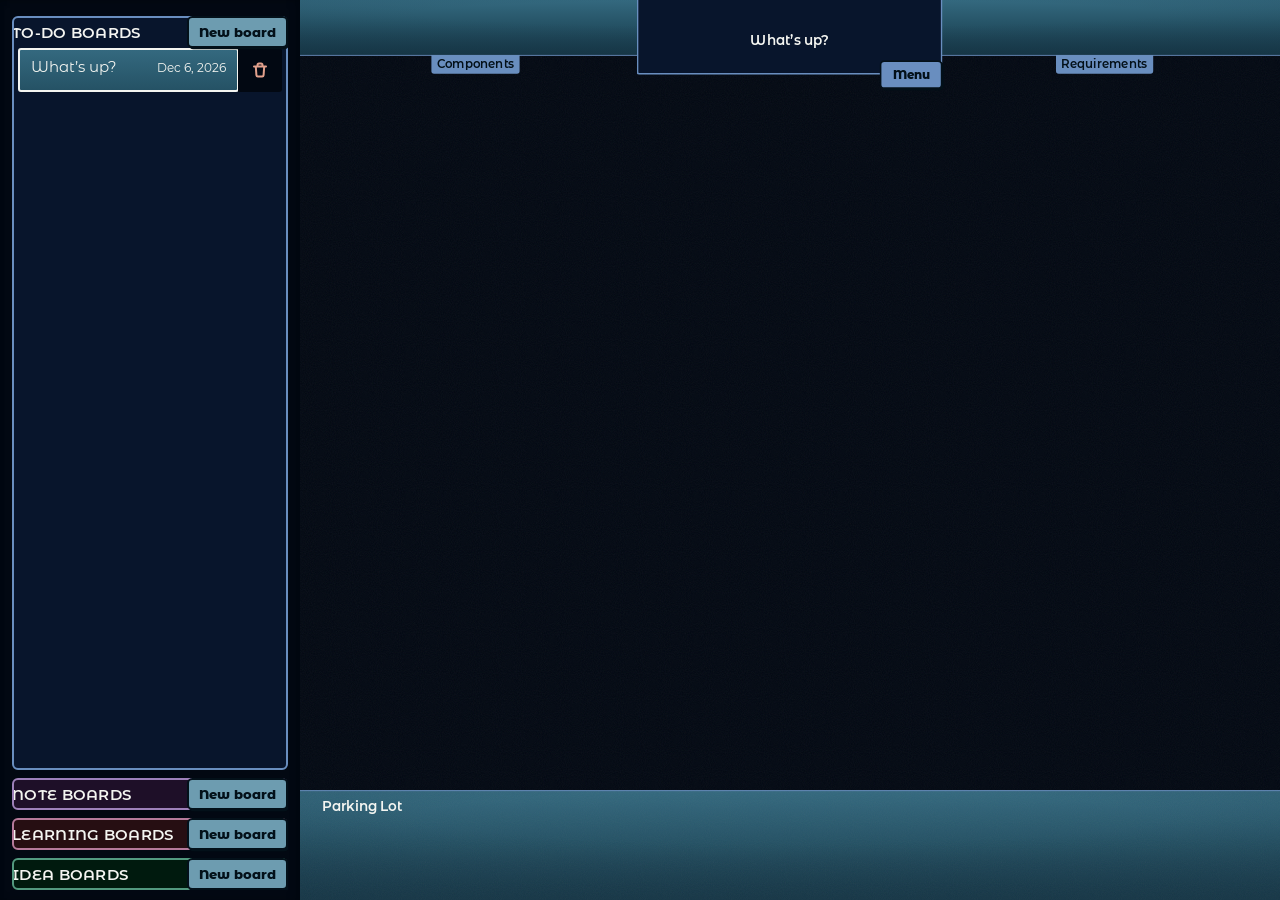
==== index.html @ 884164a7 "Merge main into issue-111 branch: renumber ruling to B75, take cache v26 #116 (Learning category) la" ====
<!DOCTYPE html>
<html lang="en">
<head>
  <meta charset="utf-8">
  <!-- interactive-widget=resizes-visual: the soft keyboard resizes the visual
       viewport only, leaving window.innerHeight (and so the sheet) still while
       a note is being written. See DECISIONS B28. -->
  <meta name="viewport" content="width=device-width, initial-scale=1, viewport-fit=cover, maximum-scale=1, user-scalable=no, interactive-widget=resizes-visual">
  <!-- One theme, one value (B48 halves B11): the OS chrome around the app is
       the room behind the page, and the room is the sky — the band's #020812
       doing B52's second job at the platform edge. -->
  <meta name="theme-color" content="#020812">
  <meta name="apple-mobile-web-app-capable" content="yes">
  <meta name="apple-mobile-web-app-status-bar-style" content="default">
  <meta name="mobile-web-app-capable" content="yes">
  <title>To-Do Boards</title>
  <link rel="manifest" href="manifest.json">
  <link rel="icon" href="icons/icon-192.png">
  <link rel="apple-touch-icon" href="icons/icon-192.png">
  <link rel="stylesheet" href="styles.css">
</head>
<body>
  <!-- Board view: the single scaled page. Zero chrome (UIUX §1). -->
  <div id="board-view">
    <!-- Desktop-only board rail (issues #9/#10): a sunken, always-visible pane.
         Sits outside #board, so the gesture recognizer never sees its events.
         display:none unless html.desktop; hidden from AT off-desktop too. -->
    <aside id="pane" class="on-dark" aria-label="Boards">
      <div id="pane-cards"></div>
    </aside>

    <!-- The one logical 900x1000 page. transform:scale() applied in JS.
         .on-dark binds the ink pole for the water (UIUX §2.3); the lot and
         each note rebind .on-light at their own boundary. -->
    <div id="board" class="on-dark" role="application" aria-label="Board" aria-roledescription="spatial board">

      <!-- The four permanent anchors (PRD §6.1). contenteditable is toggled on
           in JS only while editing, so the gesture recognizer owns tap/drag/
           long-press without fighting native focus.

           The top band is drawn furniture, independent of content: a section
           ABOVE its rule (B47) — content, then the rule as the band's bottom
           edge, full width, with each header hanging just below it as a tight
           tab in the rule's own ink (B75) — the exact mirror of the Parking
           Lot closing the sheet's other end. The rule follows the zones in DOM
           order so it draws over a zone's overflowing content, and the card,
           last, occludes the rule. -->
      <div id="band-fill" aria-hidden="true"></div>

      <div class="band-zone" id="zone-components">
        <div class="anchor" id="anchor-components" data-anchor="components" tabindex="0"
             role="textbox" aria-multiline="true" aria-label="Components"></div>
        <div class="band-label on-light" aria-hidden="true">Components</div>
      </div>

      <div class="band-zone" id="zone-requirements">
        <div class="anchor" id="anchor-requirements" data-anchor="requirements" tabindex="0"
             role="textbox" aria-multiline="true" aria-label="Requirements"></div>
        <div class="band-label on-light" aria-hidden="true">Requirements</div>
      </div>

      <div id="band-rule" aria-hidden="true"></div>

      <div class="anchor" id="anchor-title" data-anchor="title"
           data-placeholder="What&rsquo;s up?" tabindex="0"
           role="textbox" aria-multiline="true" aria-label="Title"></div>

      <!-- The compartment's handle (issue #94, B65). A SIBLING of the title,
           never a child: contenteditable is toggled onto #anchor-title itself,
           so anything inside it would be edited along with the title. It is
           positioned from the same --card-l / --card-w / --card-bottom
           geometry, so it rides the compartment's bottom-right corner without
           touching the compartment's own box. Opens exactly the menu long-press and
           right-click already give; both of those paths are untouched. -->
      <button type="button" id="title-menu" aria-haspopup="menu"
              aria-expanded="false" aria-label="Board menu">Menu</button>

      <!-- Parking Lot zone (PRD §6.5). Unframed stacked lines on the water
           (B58); .on-dark keeps the light pole at the section's edge
           (UIUX §2.3). -->
      <div id="lot" class="on-dark" data-anchor="lot">
        <div id="lot-rule" aria-hidden="true"></div>
        <div id="lot-header" aria-hidden="true">Parking Lot</div>
        <div id="lot-items"></div>
        <!-- Mobile only (issue #112 / B74): the "All Boards" menu takes over the
             Parking Lot region as a 2x2 category grid, at the lot's current
             height. A transient nav surface drawn OVER the lot — it never
             replaces the board's own parking-lot data (#lot-items), which
             returns intact when the menu is dismissed. -->
        <div id="lot-menu" class="on-dark" role="menu" aria-label="All boards" hidden></div>
      </div>

      <!-- Free-canvas notes are injected here by app.js, absolutely positioned. -->
    </div>
  </div>

  <!-- Board list view (PRD §6.7 / UIUX §10): the only other screen, on the
       room's own ground (B52). No visible page heading — the three category
       heads say where you are, and the screen's own name is carried by this
       section's aria-label, for the readers that need one (issue #95, B66). -->
  <section id="list-view" class="on-dark" hidden aria-label="Boards">
    <div id="list-rows" role="list"></div>
  </section>

  <!-- Transient surfaces (elevation = "temporary, above the page", UIUX §2.4). -->
  <div id="menu" class="on-dark" role="menu" aria-label="Actions" hidden></div>
  <div id="toast" class="on-dark" role="status" aria-live="polite" hidden></div>

  <script src="app.js"></script>
</body>
</html>
---- styles.css ----
/* ============================================================================
   To-Do Boards — styles.css
   Identity comes from structure (frame, scratch-out, surface tone), never
   costume. See UIUX.md: §2 tokens, §3 geometry, §4 note, §6 touch floor,
   §7 menu, §8 motion, §9 toast, §10 list, §12 a11y, §13 type, §14 controls.
   ========================================================================== */

/* --- UIUX §13.1 The typeface: Montserrat Alternates, self-hosted, no CDN --
   Three weights, Latin-subset woff2, committed in fonts/ (B50). font-display:
   swap so capture is never blocked on a font load. */
@font-face {
  font-family: 'Montserrat Alternates';
  font-style: normal; font-weight: 400; font-display: swap;
  src: url(fonts/MontserratAlternates-400.woff2) format('woff2');
}
@font-face {
  font-family: 'Montserrat Alternates';
  font-style: normal; font-weight: 600; font-display: swap;
  src: url(fonts/MontserratAlternates-600.woff2) format('woff2');
}
@font-face {
  font-family: 'Montserrat Alternates';
  font-style: normal; font-weight: 800; font-display: swap;
  src: url(fonts/MontserratAlternates-800.woff2) format('woff2');
}

/* --- §2 Design tokens — one theme, dark-only (UIUX §2.1, B48) -------------
   The page reads top to bottom as one scene, inverted by B58's second swap:
   water closing both ends of the sheet, the deep between, and the note as
   the one lit thing on the deep (UIUX §2.2). One rung is not a value — the
   water is a field (UIUX §2.8 — the --water-* stops, grounding the band and
   the Parking Lot) — and every ratio the record publishes is stated against
   the worst extreme of its range. */
:root {
  --deep:            #020812;   /* the canvas — the deepest surface on the page (B58) */
  --chrome:          #020812;   /* the room behind the page — the deep's value doing a second job, off the page (B52/B58) */
  --card:            #08152c;   /* the title compartment, above the deep at 1.10:1: its border separates, not its fill */
  --frame:           #698ebf;   /* the card's border and both full-width rules — the deep's own hue, lifted (UIUX §2.5, B61) */
  --note:            #a0d4da;   /* the note — on the deep, the brightest thing on the page (B58) */
  /* The water's vertical fall, authored as opaque stops so the extremes are
     exactly these declared colours (UIUX §2.8). It grounds the two sections
     that close the sheet; its darkest reach meets the deep at 1.58, which is
     what makes the band's rule load-bearing (UIUX §2.5, B58). */
  --water-top:       #34697f;
  --water-mid:       #255265;
  --water-bot:       #163646;
  --water-bot-a:     22 54 70;      /* the darkest stop as channels, for the sections' falloff */
  /* Ink — one per surface, not one per app (UIUX §2.3). The poles; the
     binding is .on-dark/.on-light below. */
  --ink-light:       #f4f5f1;
  --ink-dark:        #031019;
  /* That surface's ink at the lowest alpha clearing 3:1 on it (UIUX §2.5). */
  --hairline:        rgb(var(--ink-a) / 0.4);
  /* Accents (UIUX §2.6, B52): text only on a near-black ground; anywhere else
     a fill carrying --ink-dark. With the sand retired (B58/B59), --danger is
     the only warm hue left in the application — the one thing that destroys
     is the one thing that isn't cool water. */
  --accent-restore:  #b6dee2;   /* the note's own hue and saturation, lifted 74 -> 80 */
  --accent-page:     #6d9cb0;   /* the water's hue at the old value's depth — and B59's primary fill */
  --danger:          #E2A08C;   /* the only warm hue in the application (B58 removed the qualifier's need) */
  /* The highlight wash (issue #105, B71): a per-note emphasis the USER asserts,
     not a board-type signal — so it does NOT rotate with the ladder above, and
     it is the one warm surface a note can wear. A bright amber, maximally apart
     from the three cool note families (blue/green/violet), carrying --ink-dark
     text at >12:1 (UIUX §2.6.1). */
  --highlight:       #F2D64B;
  --elevation:       0 2px 8px rgb(0 0 0 / 0.45);
  --elevation-inset: inset -3px 0 8px rgb(0 0 0 / 0.16), inset 0 2px 4px rgb(0 0 0 / 0.10);
}

/* The ink pole flips at the surface boundary and inherits downward
   (UIUX §2.3): everything downstream keeps reading var(--ink)/var(--ink-a).
   Channels are space-separated — v1 declared comma channels and used them
   with slash alpha, which CSS Color 4 rejects, so the buried scratch text may
   never have rendered (UIUX §16.2, the --ink-rgb row). */
.on-dark  { --ink: var(--ink-light); --ink-a: 244 245 241; }
.on-light { --ink: var(--ink-dark);  --ink-a: 3 16 25; }

/* --- §2.2.2 The ladder rotates with the board type (issue #96, B67) -------
   A board type is a whole scene, not a rung on one. The ladder's single axis
   stays luminance (UIUX §2.2.1 rule 1): every rung below reproduces the To-Do
   rung's WCAG relative luminance to the 4dp the record prints, so every ratio
   UIUX §2.2/§2.3/§2.5/§2.7 publishes holds unchanged on all three. Only the
   family's hue moves — the blue's 205°..261° to a hunter green at 139°..171°
   and a violet at 295°..310°.

   OKLCH lightness and chroma are the AIMING coordinates, held as closely as
   8-bit sRGB allows rather than pinned: luminance is what every ratio is
   computed from, and the two cannot both be exact across a hue change.
   UIUX §2.2.2 prints the residuals and the one place the gamut binds.

   Bound by REBINDING the token names, never by overriding a background: the
   four layers that draw a board (the flat fill, the dither over it, the
   band's vignette over its three-stop fall, the Parking Lot mirroring it)
   all read var(), so they carry the new hue for free — which is what "same
   stylization and graphic effects" means (issue #96).

   --chrome does not rotate. The room behind the page is one room (B55), so
   a green board's OS chrome and board list are still the blue. Nor do the
   ink poles or the accents: ink is per surface, not per app (UIUX §2.3), and
   the accents live on chrome (UIUX §2.6).

   To-Do needs no block: it IS :root, which is also what a board shows before
   app.js has spoken. A record with no category is the third bucket
   everywhere — catOf()'s read-site default, B21's idiom — so it files under
   Note Boards in the list AND renders violet. The two agree, which is the
   whole point of the card preview further down. */
#board[data-cat="idea"] {
  --deep:        #000a06;
  --card:        #001a0e;
  --water-top:   #486b49;
  --water-mid:   #345439;
  --water-bot:   #1f3825;
  --water-bot-a: 31 56 37;
  --frame:       #52997f;
  --note:        #b9d2b2;
}
/* Storage key 'unsorted', label "Note Boards" — B63 renamed the label only. */
#board[data-cat="unsorted"] {
  --deep:        #0c0512;
  --card:        #1e0f28;
  --water-top:   #6d5b83;
  --water-mid:   #534769;
  --water-bot:   #382e47;
  --water-bot-a: 56 46 71;
  --frame:       #9d80b9;
  --note:        #cec6ed;
}
/* Learning Boards — the fourth rung, a pale rose (issue #112 / B74). Same
   ladder, rotated to a coherent pink arc (355deg..2deg): every rung reproduces
   the To-Do rung's WCAG luminance to the 4dp UIUX §2.2 prints AND its 2dp
   ratios, so every table in UIUX §2 holds unchanged (test/tokens.js asserts it
   against this ladder too). The dark rungs sit at To-Do's near-exact luminance
   — where the gamut leaves them almost no chroma, invisibly, since they are
   near-black; the light rungs are chosen for paleness within their ratio window
   (UIUX §2.2.2 records the residuals). */
#board[data-cat="learning"] {
  --deep:        #11040b;
  --card:        #260e12;
  --water-top:   #855562;
  --water-mid:   #6a414c;
  --water-bot:   #472a35;
  --water-bot-a: 71 42 53;
  --frame:       #b57a9b;
  --note:        #e6c2c9;
}
/* A list/rail card is a small rendering of what it names (UIUX §10), so it
   previews its board's hue. Since issue #107 (B72) a section is a framed,
   tinted tray in its own family, so it now reads FOUR rungs of the rotated
   ladder: the water's upper fall for its cards (see .board-row / .pane-card in
   §10), plus --card as the tray ground and --frame as the tray's inset frame
   (see the base .board-cat in §10.5). .card-drag-ghost is fixed to the
   viewport off document.body, outside its section's scope, so app.js stamps
   the attribute onto the ghost itself and it keeps its hue in the air — the
   ghost is a single card with no tray, so it takes only the two water stops. */
/* The All-Boards picker button (issue #112 / B74) is a category made into a
   framed tinted tray, the same idiom the section tray uses (B72) — so it rebinds
   the same two rungs per family. To-Do is :root, so .cat-button[data-cat="todo"]
   takes :root's --card/--frame with no block of its own. */
.board-cat[data-cat="idea"],
.cat-button[data-cat="idea"] {
  --frame:       #52997f;
  --card:        #001a0e;
}
.board-cat[data-cat="unsorted"],
.cat-button[data-cat="unsorted"] {
  --frame:       #9d80b9;
  --card:        #1e0f28;
}
.board-cat[data-cat="learning"],
.cat-button[data-cat="learning"] {
  --frame:       #b57a9b;
  --card:        #260e12;
}
.board-cat[data-cat="idea"],
.card-drag-ghost[data-cat="idea"] {
  --water-top:   #486b49;
  --water-mid:   #345439;
}
.board-cat[data-cat="unsorted"],
.card-drag-ghost[data-cat="unsorted"] {
  --water-top:   #6d5b83;
  --water-mid:   #534769;
}
.board-cat[data-cat="learning"],
.card-drag-ghost[data-cat="learning"] {
  --water-top:   #855562;
  --water-mid:   #6a414c;
}

/* --- Global -------------------------------------------------------------- */
* { box-sizing: border-box; }

html, body { margin: 0; height: 100%; width: 100%; }

/* The desk is not a surface and there is no desk token (UIUX §2.2): the page
   behind a desktop board swap keeps a plain black background, a one-line fact
   about html rather than a rung on the ladder. */
html { background: #000; }

body {
  color: var(--ink);
  font-family: 'Montserrat Alternates', system-ui, -apple-system, "Segoe UI", Roboto, sans-serif;
  font-feature-settings: "kern" 1;
  text-rendering: optimizeLegibility;
  -webkit-font-smoothing: antialiased;
  overflow: hidden;
  overscroll-behavior: none;
  touch-action: none;               /* the board never pans/zooms (UIUX §5) */
  -webkit-user-select: none;
  user-select: none;
  -webkit-tap-highlight-color: transparent;
}

/* Text inside editable regions is selectable; nothing else is. */
[contenteditable] { -webkit-user-select: text; user-select: text; }

/* ============================================================================
   §3 Board view — layout geometry
   ========================================================================== */
#board-view {
  position: fixed;
  inset: 0;
  overflow: hidden;                   /* the desk behind it is html's black (UIUX §2.2) */
}

/* The single logical page. Width is a fixed 900-unit reference; height grows to
   fill the viewport (--logical-h, set in JS). Positioned + scaled in JS via
   --offx / --offy / --rs. transform-origin top-left keeps stored x,y truthful. */
#board {
  position: absolute;
  left: 0; top: 0;
  width: var(--logical-w, 900px);
  height: var(--logical-h, 1000px);
  transform-origin: 0 0;
  transform: translate(var(--offx, 0px), var(--offy, 0px)) scale(var(--rs, 1));
  /* The canvas is the deep (B58): flat #020812 under the dither below. The
     radial edge falloff died with this swap — its one UIUX §1 job was
     drawing the mobile sheet's bound in water, and a near-black ground has
     nothing darker to fall to. */
  background: var(--deep);
  touch-action: none;

  /* The band's geometry, declared once and derived from here (B35). Every edge
     in §3 — both zones, the card, the rule, the lot — reads these, so the card
     can be resized in one place and the columns follow. Previously the card's
     right edge was the literal 62.2222% restated in three rules, and
     #zone-components landed on the card's *left* edge only because
     100 − 62.2222 = 37.7778, i.e. only while the card stayed centred. */
  --gutter:   2.6667%;                 /* 24/900: the sheet's one margin (B32) */
  --card-gap: 8px;                     /* card ↔ zone */
  /* 340/900. Floored so the headers keep their runway: "Requirements" is one
     word and cannot wrap, so a zone narrower than it overflows the gutter
     rather than reflowing. The floor only binds below ~380 units. */
  --card-w: min(37.7778%, 100% - 2 * (var(--gutter) + 100px + var(--card-gap)));
  --card-l: calc((100% - var(--card-w)) / 2);

  /* The band's *vertical* geometry is sized by the type it holds, not by the
     sheet — B37's law, kept by B47, which retires the fixed rule: the section
     sits ABOVE its rule, reading content, then the rule as the band's bottom
     edge, with each header hanging just below it as a tab (B75, UIUX §3.1).
     The rule's y is set in JS from the tallest zone's line count —
     14 + max(2, lines) x 19.5 + 8 — 61 at the two-line floor, 81 at three
     lines (B75 dropped B54's + 16.9 + 10 label term, the label no longer
     budgeting above the rule). The 61px here is the floor, standing until
     applyLayout speaks. */
  --band-top: 14px;
  --rule-y:   61px;
}

/* Dither at anti-banding amplitude (UIUX §2.8): the water sections' ramps
   are what an 8-bit panel would band, and this overlay covers them both;
   on the deep between, it is the grain the ratified render carries (B58).
   Never an event target: a pseudo-element is not in the DOM, so the
   recognizer still sees bare canvas beneath it. */
#board::before {
  content: "";
  position: absolute;
  inset: 0;
  z-index: 0;
  opacity: 0.055;
  background-image: url("data:image/svg+xml;utf8,<svg xmlns='http://www.w3.org/2000/svg' width='160' height='160'><filter id='n'><feTurbulence type='fractalNoise' baseFrequency='0.86' numOctaves='4' stitchTiles='stitch'/></filter><rect width='160' height='160' filter='url(%23n)'/></svg>");
}

/* ---- §3 / §6.1 Anchors (furniture; render beneath notes) ---------------- */
.anchor {
  position: absolute;
  z-index: 1;
  box-sizing: border-box;
  padding: 2px 0 4px;
  min-height: 44px;                   /* long-pressable even when empty (§6.1) */
  color: var(--ink);
  caret-color: var(--ink);
  white-space: pre-wrap;
  overflow-wrap: break-word;
  outline: none;
  line-height: 1.3;
}
/* Placeholder only when empty and unfocused; vanishes on focus with no
   select-and-delete; returns on empty blur (UIUX §3). It takes the ground's
   own pole — the retired mid-grey had --line's defect (UIUX §16.2). */
.anchor:not(.filled):not(:focus)::before {
  content: attr(data-placeholder);
  color: var(--ink);
}
/* Editing wears UIUX §2.7's two-tone ring: no single hue works on six
   grounds, so the doubled ring clears 3:1 everywhere by construction. */
.anchor:focus {
  outline: 2px solid var(--ink-light);
  outline-offset: 2px;
  box-shadow: 0 0 0 4px var(--ink-dark);
}

/* ---- §3 The top band (B33/B38; resettled B47, UIUX §3.1) ----------------
   Drawn furniture, not a by-product of content. The section sits ABOVE the
   rule: reading down, Components/Requirements content, then the rule as the
   band's bottom edge, with each header hanging just below it as a tight tab
   in the rule's own ink (B75, issue #111) — the exact mirror of the Parking
   Lot at the other end, one section closing each end of the sheet with the
   free canvas between. Both rules run the full width of the sheet (B47,
   superseding B35/B38's gutter inset).

   Every edge here is derived from #board: --gutter / --card-w / --card-l
   across, --band-top / --rule-y down. Across is a fraction of the sheet
   (B32/B35); down is set by the type (B37, content-derived since B47).
   Desktop restates only --gutter and --card-w. ---- */
#band-fill {
  position: absolute;
  left: 0; right: 0; top: 0;
  height: var(--rule-y);
  /* The band takes the water (B58): the fall under the sections' own
     falloff, light from above, darkening to the rule. */
  background:
    radial-gradient(118% 76% at 50% 24%, rgb(0 0 0 / 0) 32%, rgb(var(--water-bot-a) / 0.72) 128%),
    linear-gradient(180deg, var(--water-top) 0%, var(--water-mid) 46%, var(--water-bot) 100%);
  z-index: 0;                          /* above the canvas, below the zones */
  pointer-events: none;
}
#band-rule {                           /* same weight and idiom as #lot-rule (B61) */
  position: absolute;
  left: 0; right: 0; top: var(--rule-y);
  height: 1px; background: var(--frame);
  /* LOAD-BEARING since B58: the band's water darkens to 1.58:1 against the
     deep at this seam, under the 3:1 fill floor, so this rule is what
     separates the two — clearing 5.95 on the deep and 3.77 on the water's
     darkest stop (UIUX §2.5). Same z-plane as the anchors, DOM-later: it
     draws over a zone's overflowing content, and the card (DOM-latest)
     occludes it. */
  z-index: 1;
}
/* The zone is a positioning frame only — pointer-events:none keeps it and its
   label out of hitTest, so the recognizer still sees `.anchor` (and bare canvas
   in the rest of the band, where the reference puts notes). */
.band-zone {
  position: absolute;
  /* The zone IS the band's depth now (B47): content hangs from its top at
     --band-top, the label sits on the rule at its bottom. */
  top: 0; height: var(--rule-y);
  pointer-events: none;
  z-index: 1;
}
.band-zone .anchor {
  left: 0; right: 0; top: var(--band-top);
  width: auto;
  min-height: 44px;                    /* stays long-pressable when empty (PRD §6.1) */
  padding: 0;                          /* the box is the type: B47's formula counts lines, nothing else */
  pointer-events: auto;
  font-size: 15px; font-weight: 600;
}
/* The header hangs BELOW the rule as a tight tab in the rule's own ink (issue
   #111, B75; supersedes B47/B54's "label above the rule"): its top edge lands
   ON the rule (top:100%), so the full-width rule reads as the tab's top border
   and line + label are one cohesive unit. Filled --frame; the node carries
   .on-light so its ink rebinds to --ink-dark at 5.70:1 — the compartment
   handle's own pairing (B65, UIUX §2.5). Centred in its zone, tight to the
   type (width:max-content), at the pixel the committed face pays back:
   13px/600 (B54, closing UIUX §13.2's question). */
.band-label {
  position: absolute;
  top: 100%;                           /* the rule is the tab's top edge */
  left: 50%; transform: translateX(-50%);
  width: max-content;
  padding: 2px 6px;                    /* just enough to frame the type (UIUX §3.1) */
  text-align: center;
  font-size: 13px; font-weight: 600;
  color: var(--ink);                   /* --ink-dark, rebound by .on-light on the node */
  line-height: 1.3;
  background: var(--frame);            /* the rule's own colour — line + tab, one unit */
  border-radius: 0 0 3px 3px;          /* only the corners that exist below the rule */
}
/* Written from --card-l directly rather than from the card's right edge, so
   neither column depends on the card being centred (B35). */
#zone-components   { left: var(--gutter);
                     right: calc(100% - var(--card-l) + var(--card-gap)); }
#zone-requirements { left: calc(var(--card-l) + var(--card-w) + var(--card-gap));
                     right: var(--gutter); }

/* The card is a compartment, not a card (B38, issue #52): the sheet's own top
   edge is its fourth side, so only three are drawn and the box starts at 0 —
   no orphan strip of paper above a second top edge, and a tap on the
   compartment's shoulders reaches the title it belongs to instead of dropping
   a note behind the frame. Always framed, empty or not — the one deliberate
   exception to §6.2 "no empty frames", which protects the free canvas; the
   compartment is permanent furniture and the reference draws it on a blank
   board. Opaque, so it occludes the rule. min-height, so a long title grows
   it downward. */
#anchor-title {
  left: var(--card-l); width: var(--card-w);   /* centred by construction */
  /* Overhangs the band by 22px and occludes the rule (B38, kept by B47). */
  top: 0; min-height: calc(var(--rule-y) + 22px);
  /* Column, not row: a contenteditable's line breaks arrive as sibling nodes,
     and row flex would lay a wrapped title out sideways. */
  display: flex;
  flex-direction: column; justify-content: center;
  padding: calc(var(--band-top) + 6px) 12px 12px;
  /* The card does not separate from the band by fill — 1.10:1, deliberately
     quiet — so this border carries the whole separation (UIUX §2.5). */
  border: 2px solid var(--frame);
  border-top: 0;
  border-radius: 0 0 3px 3px;                  /* only the corners that exist */
  background: var(--card);
  text-align: center;
  /* The card is the hierarchy, not the type — so the title sets at the section
     headers' size, as the reference draws it. At 24px the 220-wide card broke
     titles mid-word on a phone sheet; the box already says "this is the title".
     B35's 340-wide card removes that constraint, but restoring 24px is its own
     call and has not been made. */
  font-size: 15px; font-weight: 600; line-height: 1.3;
}

/* The compartment's handle (issue #94 / B65, UIUX §14). The menu was reachable
   only by a gesture nothing on screen declared; this names it. A SIBLING of
   #anchor-title, never a child — contenteditable is toggled onto the anchor
   itself, so a child would be edited along with the title — positioned from
   the same geometry the compartment is, and so never able to grow it (B38's
   22px overhang and B47's rule are untouched, and nothing measures this box).

   BISECTED BY THE COMPARTMENT'S BOTTOM EDGE, flush with its right one: the
   card has only three drawn sides (B38) and this is the joint where two of
   them meet, thickened into something to press. Inside the box it could not
   go — at B32's 384px floor the compartment is 145x110 and a two-line title
   already fills it, so a control in the corner would sit on the words. Half
   on --card, half on --deep: 1.10:1 apart (UIUX §2.5), so the chip's ground
   is one value either way and the bisection is seamless.

   The fill is --frame, the line the compartment is drawn in — a control made
   of the edge it sits on, and no new token. Deliberately NOT --accent-page:
   B59 gave that to the controls that MAKE a board, and on desktop this chip
   and the rail's New board share a screen. 5.70:1 under --ink-dark, on a fill
   that clears 5.39:1 on the card (UIUX §2.5's published pair). The border,
   radius, offset shadow and press-translate are UIUX §14's shared tactile
   signature, carried whole. */
#title-menu {
  position: absolute;
  z-index: 1;                          /* furniture plane; notes (z-2) stay above */
  /* --card-bottom is the compartment's MEASURED height, set beside --rule-y in
     updateBoardGeometry so the handle follows a title that grew past the
     floor. The fallback is that floor, standing until JS speaks — exactly as
     --rule-y's own 61px does (B75). */
  top: calc(var(--card-bottom, calc(var(--rule-y) + 22px)) - 16px);
  right: calc(100% - var(--card-l) - var(--card-w));
  height: 32px;
  padding: 0 12px;
  display: flex;
  align-items: center; justify-content: center;
  background: var(--frame);
  color: var(--ink-dark);
  border: 2px solid var(--ink-dark);
  border-radius: 0.4em;
  box-shadow: 0.1em 0.1em var(--ink-dark);
  font: inherit;
  font-size: 13px; font-weight: 800;   /* the band's own furniture size (B54) */
  line-height: 1;
  white-space: nowrap;
  cursor: pointer;
  touch-action: none;
}
/* Decoupled hit area, exactly the note's (UIUX §6, B7): --hit is set in JS so
   hit x renderScale clears the floor — 44px on touch, 24px on desktop — and
   the chip's own 32px frame never grows to meet it.

   The note's collar is symmetric; this one is NOT, and the asymmetry is the
   point. The whole 2 x hit is spent DOWNWARD, onto the deep below the card,
   because upward is the title's own words: the chip's top edge already sits
   16px above the card's bottom, 2px inside its content box, and a symmetric
   collar would reach 22px in — under the last line of a title long enough to
   have grown the card, stealing the caret tap that would place the cursor
   there. B65 rules the painted chip off the words; the collar it mandates
   obeys the same rule. Total height stays 32 + 2 x hit either way. */
#title-menu::before {
  content: "";
  position: absolute;
  top: 0;
  left: calc(-1 * var(--hit, 0px));
  right: calc(-1 * var(--hit, 0px));
  bottom: calc(-2 * var(--hit, 0px));
}
@media (hover: hover) {                /* bare :hover sticks after a touch */
  #title-menu:hover {
    transform: translate(-0.05em, -0.05em);
    box-shadow: 0.15em 0.15em var(--ink-dark);
  }
}
#title-menu:active {
  transform: translate(0.05em, 0.05em);
  box-shadow: 0.05em 0.05em var(--ink-dark);
}
#title-menu:focus-visible {
  outline: 2px solid var(--ink-light);
  outline-offset: 2px;
  box-shadow: 0 0 0 4px var(--ink-dark), 0.1em 0.1em var(--ink-dark);
}

/* ---- §3 / §6.5 Parking Lot (resettled B47/UIUX §3.2: a section, not a box)
   Full-bleed — left 0, right 0, bottom 0 — with its CONTENT still on the
   gutter: it lives as a section of the page, the exact mirror of the band at
   the other end. This supersedes B32's one-left-margin as it applied to the
   lot. Height follows its MEASURED contents from a two-row floor,
   34 + max(2 x 44, sum of the rows' rendered heights), set as --lot-h in
   lotH() (B73, superseding B37/B47/B57's row-count budget) — the section is
   bottom-anchored, so it grows UPWARD. A CEILING of half the sheet survives
   so a runaway lot cannot swallow the canvas; content past it is clipped by
   #lot-items { overflow: hidden } below. ---- */
#lot {
  position: absolute;
  z-index: 1;                          /* furniture plane; notes (z-2) stay above */
  left: 0; right: 0; bottom: 0;
  height: var(--lot-h, 122px);
  /* The lot takes the water too (B58) — the exact mirror of the band: the
     same fall, the same falloff, closing the sheet's other end. Its lightest
     reach meets the deep at 3.32:1, so this seam separates by fill and the
     rule above stays a section mark. */
  background:
    radial-gradient(118% 76% at 50% 24%, rgb(0 0 0 / 0) 32%, rgb(var(--water-bot-a) / 0.72) 128%),
    linear-gradient(180deg, var(--water-top) 0%, var(--water-mid) 46%, var(--water-bot) 100%);
  background-size: 100% 100%;
}
/* The lot's own dither, kept at its 0.05 — the fall beneath it still ramps. */
#lot::after {
  content: "";
  position: absolute;
  inset: 0;
  z-index: 0;
  opacity: 0.05;
  pointer-events: none;
  background-image: url("data:image/svg+xml;utf8,<svg xmlns='http://www.w3.org/2000/svg' width='160' height='160'><filter id='n'><feTurbulence type='fractalNoise' baseFrequency='0.86' numOctaves='4' stitchTiles='stitch'/></filter><rect width='160' height='160' filter='url(%23n)'/></svg>");
}
#lot-rule {                            /* the same line at both ends of the
                                          sheet (B61): --frame, full width — a
                                          section mark here, since this seam
                                          separates by fill (UIUX §2.5) */
  position: absolute; left: 0; right: 0; top: 0;
  height: 1px; background: var(--frame);
  z-index: 1;
}
#lot-header {
  position: absolute; left: var(--gutter); top: 8px;
  font-size: 15px; font-weight: 600; color: var(--ink);
  z-index: 1;
}
#lot-items {
  position: absolute; left: var(--gutter); right: var(--gutter); top: 34px; bottom: 0;
  overflow: hidden;
  z-index: 1;
}
/* The All-Boards menu takes over the Parking Lot (issue #112 / B74, mobile).
   While it is open the lot's own furniture — rule, header, items — steps aside;
   the water field beneath (the #lot background) stays, so the menu sits on the
   same ground the lot always had. The board's parking-lot DATA is untouched:
   #lot-items is only hidden, and returns when the menu closes. */
#lot.menu-open #lot-rule,
#lot.menu-open #lot-header,
#lot.menu-open #lot-items { display: none; }
/* Fills the whole lot as a 2x2 grid of category tiles, gutter-inset like the
   lot's own content. GRID_ORDER (app.js) lays the four buttons row-major, so the
   clockwise reading from the top-left is To Do, Notes, Learning, Ideas. */
#lot-menu {
  position: absolute;
  left: var(--gutter); right: var(--gutter); top: 8px; bottom: 8px;
  z-index: 2;                          /* above the lot's own furniture plane */
  display: grid;
  grid-template-columns: 1fr 1fr;
  grid-template-rows: 1fr 1fr;
  gap: 8px;
}
/* Unframed text lines — the one place text is never framed (§4.4 / §6.5). */
.lot-item {
  position: relative;
  min-height: 44px;                    /* full-width hit row (§6) */
  display: flex;
  align-items: center;
}
.lot-text {
  position: relative;
  z-index: 1;
  display: block;
  width: 100%;
  font-size: 16px; line-height: 1.45;
  color: var(--ink);
  caret-color: var(--ink);
  white-space: pre-wrap;
  overflow-wrap: break-word;
  outline: none;
  padding: 2px 0;
}
.lot-text:focus {
  outline: 2px solid var(--ink-light);
  outline-offset: 2px;
  box-shadow: 0 0 0 4px var(--ink-dark);
}

/* ============================================================================
   §4 The note component
   ========================================================================== */
.note {
  position: absolute;
  transform-origin: top left;          /* stored x,y stays truthful (§4.1) */
  z-index: 2;                          /* above anchors; DOM order = z-order */
  touch-action: none;
}
/* Decoupled hit area — expands the touch zone to the 44px floor (§6). --hit
   is set per-note in JS so hit·scale·renderScale ≥ 44px physical. */
.note::before {
  content: "";
  position: absolute;
  inset: calc(-1 * var(--hit, 0px));
}
.note-text {
  position: relative;
  z-index: 1;
  display: block;
  box-sizing: border-box;
  width: max-content;
  /* No predetermined width (issue #53, B39): the var is set per note in JS —
     the distance from the note's left edge to the sheet's right edge. */
  max-width: var(--note-max-w, none);
  padding: 10px 12px;
  border: 2px solid var(--ink);        /* dark on this surface — the only thing
                                          separating two overlapping notes (UIUX §2.5) */
  /* 3px holds the drawn reading against the 2px frame at every scale a note
     can take (B49); EXPORT_GEO.radius mirrors it by hand. */
  border-radius: 3px;
  background: var(--note);             /* the note takes its colour (B49) */
  color: var(--ink);
  caret-color: var(--ink);
  font-size: 17px; line-height: 1.4;
  /* Centred in its own frame (issue #82, B62). Alignment moves glyphs, not the
     box: width stays max-content capped by --note-max-w, so B39's law holds. */
  text-align: center;
  white-space: pre-wrap;
  overflow-wrap: break-word;
  outline: none;
}
/* Highlight (issue #105, B71): the whole note surface takes the warm --highlight
   wash; border and ink stay var(--ink) (dark on this .on-light surface), so the
   toggle changes only the fill — the note's structure is untouched. */
.note.highlight .note-text {
  background: var(--highlight);
}
/* Frame draws itself on the first character; no empty frames ever (§6.2) — and
   an empty highlighted note is no exception: the wash waits for the first
   character exactly as the default fill does. */
.note-text:empty,
.note.highlight .note-text:empty {
  border-color: transparent;
  background: transparent;
}
/* Creating/editing: UIUX §2.7's two-tone ring + caret (never color alone). */
.note-text:focus {
  outline: 2px solid var(--ink-light);
  outline-offset: 2px;
  box-shadow: 0 0 0 4px var(--ink-dark);
}

/* Pressed (drag/pinch engaged) and tapped (the action window is open): border
   thickens to 3px, padding compensates so nothing reflows — the "picked up" /
   "I have this" confirmation (§4.2). One state, two moments. */
.note.pressed .note-text,
.note.tapped .note-text {
  border-color: var(--ink);
  border-width: 3px;
  padding: 9px 11px;
}

/* ---- §4.3 The scratch-out (complete) ----------------------------------- */
.note-scratch,
.lot-scratch {
  position: absolute;
  inset: 0;
  z-index: 2;                          /* above the opaque text so it truly destroys it */
  border-radius: 3px;                  /* tracks the note's (B49) */
  pointer-events: none;
  opacity: 0;                          /* active: invisible */
  background:
    repeating-linear-gradient(  8deg, var(--ink) 0 5px, transparent 5px 8px),
    repeating-linear-gradient(-14deg, var(--ink) 0 4px, transparent 4px 7px),
    repeating-linear-gradient( 79deg, var(--ink) 0 3px, transparent 3px 5px);
}
/* The veil and the burial are ONE decision — 0.62 over 0.12, never moved
   separately (B53). Three stroke families at >=90% coverage, in the surface's
   own ink: a mark on every ground it can land on (4.53 / 4.71 / 4.35), and
   the buried text a 1.28:1 smudge that says something was here with the words
   gone at any zoom the app can produce. */
.note.complete .note-scratch,
.lot-item.complete .lot-scratch { opacity: 0.62; }
.note.complete .note-text,
.lot-item.complete .lot-text { color: rgb(var(--ink-a) / 0.12); }

/* ============================================================================
   §7 Long-press menu (elevation = "temporary, above the page")
   ========================================================================== */
#menu {
  position: fixed;
  z-index: 1000;
  min-width: 184px;
  padding: 6px 0;
  background: var(--chrome);           /* summoned over the page, on the room's own ground (B52) */
  border-radius: 8px;
  overflow: hidden;                    /* a tapped item's fill clips to the radius */
  box-shadow: var(--elevation);
  opacity: 0;
}
#menu.show { opacity: 1; }
#menu button {
  display: flex;
  align-items: center;
  gap: 12px;
  width: 100%;
  min-height: 48px;                    /* §6 */
  padding: 0 16px;
  background: none;
  border: none;
  color: var(--ink);
  font: inherit;
  font-size: 16px;
  text-align: left;
  cursor: pointer;
}
#menu button:focus-visible {
  outline: 2px solid var(--ink-light);
  outline-offset: -2px;                          /* inset row (UIUX §2.7) */
  box-shadow: inset 0 0 0 4px var(--ink-dark);
}
/* The marks are drawn, not typed (UIUX §13.3): inline SVG in currentColor at
   the note's own stroke weight and corner radius, from app.js's GLYPH map. */
#menu .glyph { flex: 0 0 20px; display: flex; align-items: center; justify-content: center; }
#menu .glyph svg { display: block; }
#menu .danger { color: var(--danger); }      /* an accent as text, on chrome (UIUX §2.6) */
#menu .sep { height: 1px; margin: 6px 0; background: var(--hairline); }

/* ============================================================================
   §9 Undo toast
   ========================================================================== */
#toast {
  position: fixed;
  left: 50%;
  bottom: var(--toast-bottom, 12px);
  transform: translateX(-50%) translateY(8px);
  z-index: 1100;
  display: flex;
  align-items: center;
  gap: 16px;
  max-width: calc(100vw - 24px);
  padding: 8px 8px 8px 16px;
  background: var(--chrome);           /* the room's ground, under elevation (B52) */
  color: var(--ink);
  border-radius: 8px;
  box-shadow: var(--elevation);
  opacity: 0;
}
#toast.show { opacity: 1; transform: translateX(-50%) translateY(0); }
#toast .msg { font-size: 15px; }
#toast button {                        /* Undo action: distinguished by underline, not color alone */
  min-width: 48px; min-height: 48px;
  padding: 0 12px;
  background: none; border: none;
  color: var(--accent-restore);        /* an accent as text, on chrome (UIUX §2.6) */
  font: inherit; font-size: 16px; font-weight: 600;
  text-decoration: underline;
  cursor: pointer;
}
#toast button:focus-visible {
  outline: 2px solid var(--ink-light);
  outline-offset: 2px;
  box-shadow: 0 0 0 4px var(--ink-dark);
}

/* ============================================================================
   §10 Board list view (the only other screen)
   ========================================================================== */
/* Since issue #74 the list holds three paged categories, so it does not scroll
   — the pager states the overflow instead (B44, extending B42's law to mobile).
   That is what frees press-and-move to mean "drag this board to a category":
   with no vertical pan left to fight, the board's own MOVE_THRESHOLD is the
   whole discriminator. touch-action: none is the same stance as the board (B12). */
#list-view {
  position: fixed;
  inset: 0;
  z-index: 500;
  background: var(--chrome);           /* the list replaces the page: the room's ground (B52) */
  overflow: hidden;
  touch-action: none;
  display: flex;
  flex-direction: column;
}
/* No page heading (issue #95 / B66): the screen opens straight onto the
   categories, whose own heads say what each section holds. #list-rows is the
   view's only child and takes the whole height. */
/* The primary species (UIUX §14, refilled by B59; moved into the categories
   by B63): the accent about boards on the controls that make one —
   --accent-page behind --ink-dark, wearing the shared tactile signature —
   offset shadow and press-translate — that makes a control feel like a
   control. Instant (UIUX §8). Worn by every category's own New board control
   (.cat-add), on both surfaces; the globals it dressed are gone. */
.primary-btn {
  min-height: 44px;                    /* UIUX §6 */
  padding: 0 18px;
  background: var(--accent-page);
  color: var(--ink-dark);
  border: 2px solid var(--ink-dark);
  border-radius: 0.4em;
  box-shadow: 0.1em 0.1em var(--ink-dark);
  font: inherit;
  font-size: 16px; font-weight: 800;
  cursor: pointer;
}
/* Guarded: mobile is the primary path, and a bare hover sticks after a touch. */
@media (hover: hover) {
  .primary-btn:hover {
    transform: translate(-0.05em, -0.05em);
    box-shadow: 0.15em 0.15em var(--ink-dark);
  }
}
.primary-btn:active {
  transform: translate(0.05em, 0.05em);
  box-shadow: 0.05em 0.05em var(--ink-dark);
}
.primary-btn:focus-visible {
  outline: 2px solid var(--ink-light);
  outline-offset: 2px;
  box-shadow: 0 0 0 4px var(--ink-dark), 0.1em 0.1em var(--ink-dark);
}
#list-rows {
  flex: 1 1 auto;
  min-height: 0;
  overflow: hidden;                    /* categories page; nothing scrolls (issue #74) */
  display: flex;
  flex-direction: column;
  gap: 8px;                            /* = CAT_SEC_GAP in app.js */
  /* The gutter closes at the top the way it already closes at the sides and
     the bottom (issue #95 / B66): one value on four sides. With the heading
     gone this is all that stands above the first section's head row, and the
     head row carries a 44px control. Deliberately a constant and not
     env(safe-area-inset-top) — see B66. */
  padding: 12px;
}
/* The All-Boards picker (issue #112 / B74): the four category tiles fill the
   screen as a 2x2, the same shape and order as the mobile lot-grid, so the two
   surfaces read as one menu. Only the desktop overlay uses #list-rows for this
   — the mobile picker is the lot-grid (#lot-menu), never this screen. */
#list-view.picker #list-rows {
  display: grid;
  grid-template-columns: 1fr 1fr;
  grid-template-rows: 1fr 1fr;
  gap: 12px;
}
/* A category tile: the section's own framed tinted tray (B72), enlarged into a
   button and centred on its name. Ground and inset frame are the family's two
   rungs (rebound per data-cat above); the label takes the ground's light pole.
   Shared by the desktop picker and the mobile lot-grid (#lot-menu). */
.cat-button {
  display: flex;
  align-items: center;
  justify-content: center;
  text-align: center;
  min-height: 44px;                    /* the touch floor (UIUX §6) */
  padding: 12px;
  background: var(--card);             /* the family's tray ground (B72) */
  outline: 2px solid var(--frame);     /* the family's inset frame (B72) */
  outline-offset: -2px;
  border: 0;
  border-radius: 6px;
  color: var(--ink);                   /* the ground's pole (UIUX §16.2) */
  font: inherit;
  font-size: 20px;
  font-weight: 600;
  letter-spacing: 0.02em;
  cursor: pointer;
}
.cat-button:active { background: var(--frame); color: var(--ink-dark); }
.cat-button:focus-visible {
  outline: 2px solid var(--ink-light);           /* the two-tone ring (UIUX §2.7) */
  outline-offset: 2px;
  box-shadow: 0 0 0 4px var(--ink-dark);
}
/* A row is a card now, not a list line: it can be picked up and carried to
   another category, so it has to read as a discrete object with its own edge
   (issue #74) — which is the hairline and the water fill, not the height, so
   B68 takes the height to §6's 44px floor and no further to buy issue #97's
   fourth card. PANE_ROW_H in app.js. */
/* A board card is a small rendering of what it names (UIUX §10): the field's
   own upper fall as its fill, edged with the chrome's hairline. */
.board-row {
  display: flex;
  align-items: baseline;
  gap: 16px;
  width: 100%;
  min-height: 44px;                    /* = PANE_ROW_H in app.js; = HIT_FLOOR (UIUX §6) */
  padding: 8px 16px;
  background: linear-gradient(180deg, var(--water-top), var(--water-mid));
  border: 1px solid var(--hairline);
  border-radius: 3px;
  color: var(--ink);
  font: inherit;
  text-align: left;
  cursor: pointer;
}
.board-row:focus-visible {
  outline: 2px solid var(--ink-light);
  outline-offset: -2px;                          /* inset row (UIUX §2.7) */
  box-shadow: inset 0 0 0 4px var(--ink-dark);
}
.board-row-wrap { display: flex; align-items: stretch; flex: 0 0 auto; }
.board-row .row-title {
  flex: 1 1 auto;
  min-width: 0;
  font-size: 17px;
  white-space: nowrap;
  overflow: hidden;
  text-overflow: ellipsis;             /* truncation always indicated (§10) */
}
/* Untitled and dated in the ground's own pole (UIUX §16.2) — the mid-grey is retired. */
.board-row .row-title.untitled { color: var(--ink); }
.board-row .row-date {
  flex: 0 0 auto;
  font-size: 13px;
  color: var(--ink);
}

/* ---- §10.5 Categories (issue #58 / B42, issue #74 / B44, issue #88 / B63,
   issue #97 / B68) -- Three sections — To-Do, Idea, Note — on both the mobile
   list and the desktop rail, from one DOM shape: head, add, cards, pager.
   Equal while all three hold boards; an empty one collapses (below). Overflow
   turns pages, never scrolls, so .cat-cards clips and the pager navigates.

   One grid on both surfaces (B63): the head row holds the category's label
   left and its own New board control right, one box height; the pager row
   sits below the cards, centred. The fixed row heights are shared law with
   app.js, where catPageCap() derives the card budget from them — mobile
   spends LIST_CAT_ROW (44) twice, desktop PANE_CAT_HEAD + PANE_PAGER_H
   (32 + 32), restated below.

   A section holding nothing collapses to its head row (B68, issue #97): the
   label and its own New board control survive — an empty category is still a
   place to create in and still a target to drop onto (B44's refusal, kept) —
   and the cards and pager slots go back to the sections that have boards. The
   collapsed height is exactly the head row, because catPageCap() reclaims
   exactly that. ---- */
/* Each section is a framed, tinted tray in its own family (issue #107 / B72):
   its --card as the ground and its --frame as an inset 2px frame, so the three
   categories read as three enclosed places rather than one run of buttons on a
   shared ground. Both are rotated rungs (§2.2.2), so the tray carries the
   board type's own hue — --chrome stays the one room behind, showing through
   the #list-rows padding and the section gaps (B55 unbroken). All three of
   background, outline and border-radius are layout-free, so catPageCap()'s
   card budget (which measures only vertical space) is untouched. The frame is
   inset because the surface clips — an outset outline loses its side edges,
   exactly why .drop-target is inset below; the tray's horizontal breathing
   room lives on .cat-cards, never here (padding on .board-cat would move the
   New board control off the section's right edge). */
.board-cat {
  flex: 1 1 0;
  min-height: 0;
  display: grid;
  grid-template-columns: 1fr auto;
  grid-template-rows: 44px 1fr 44px;   /* = LIST_CAT_ROW in app.js, twice */
  grid-template-areas: "head add" "cards cards" "pager pager";
  align-items: center;
  column-gap: 8px;                     /* the label never touches the control */
  background: var(--card);             /* the family's tray ground (B72) */
  outline: 2px solid var(--frame);     /* the family's inset frame (B72) */
  outline-offset: -2px;
  border-radius: 6px;
}
.board-cat.empty {
  flex: 0 0 auto;
  grid-template-rows: 44px 0 0;        /* = LIST_CAT_ROW; the head row alone */
}
/* Mid-drag landing frame: the section under the pointer is where the board
   will move on release. Drawn just inside the section — the surface clips (it
   must: pagination, not scroll), so an outset outline loses its side edges and
   the frame reads as two stray rules. */
.board-cat.drop-target { outline: 2px solid var(--accent-page); outline-offset: -2px; }
.cat-head {
  grid-area: head;
  display: flex;
  align-items: center;
  gap: 8px;
  min-width: 0;
  min-height: 44px;                    /* one box with the control beside it (B63) */
  font-size: 21px;                     /* the display step (UIUX §13.1, B63; re-tuned
                                          down by B74 so the longest name — "Learning
                                          Boards" — keeps its whole self beside the
                                          control, B63's own criterion for a fourth,
                                          longer category) */
  font-weight: 600;
  line-height: 1;                      /* one line; the row, not the type, sets the box */
  text-transform: uppercase;
  letter-spacing: 0.02em;              /* tightened with the size (B74) */
  color: var(--ink);                   /* the ground's pole (UIUX §16.2) */
}
.cat-head span {
  min-width: 0;
  overflow: hidden;
  text-overflow: ellipsis;             /* truncation always indicated (§10) */
  white-space: nowrap;
}
/* The per-category create control (issue #88 / B63): the primary species,
   sized to the head row it shares with the label — its own label steps to
   14px (§13.1) so the 24px header keeps its whole name beside it at B32's
   384px floor.

   position: relative because B68 took the row down to the control's own
   height: the primary species wears its signature outside its border box —
   the offset shadow, and §2.7's focus ring at outline-offset 2px — and with
   no slack left in the row those fall on the cards track. Positioned, the
   control paints above its in-flow siblings, so the ring stays whole and the
   shadow lands ON the first card instead of under it. */
.cat-add {
  grid-area: add;
  position: relative;
  min-height: 44px;
  padding: 0 12px;
  font-size: 14px;
}
/* Two cards to a row on the phone (B70, issue #97). A board card names a board;
   a name does not need the sheet's whole width, and at B68's row height the
   right two thirds of one were empty. Halving the card sideways doubles what a
   category shows in the same height — the one axis with slack left, since §6's
   44px floor closed the vertical one. The rail keeps a single column: at
   PANE_W 300 two would be narrower than the titles they carry. */
.cat-cards {
  grid-area: cards;
  align-self: stretch;
  flex: 1 1 auto;                      /* desktop restacks the section as a column */
  min-height: 0;
  overflow: hidden;                    /* pagination, never a scrollbar */
  display: grid;
  grid-template-columns: repeat(2, minmax(0, 1fr));   /* = LIST_CARD_COLS in app.js */
  align-content: start;                /* rows keep their height; the slack stays at the bottom */
  gap: 4px;                            /* = PANE_ROW_GAP in app.js */
  /* Clears the cards off the tray's inset frame (B72). HORIZONTAL only: a
     padding-block here would shrink the cards track invisibly to catPageCap()
     and clip a row. */
  padding-inline: 6px;
}
html.desktop .cat-cards { grid-template-columns: minmax(0, 1fr); }
/* The pager: muted blue paired with --paper — the sel-btn construction, so it
   inverts ≥ AA in both themes — behind a neutral ink-shadow border that holds
   its edge against both the fill and the surface. The n/m indicator sits
   between ‹ and ›: it says which page the arrows are on, so it travels with
   them, and one page hides the whole strip at once (§10: no state, no
   statement). Centred on its own row below the cards (B63 — the issue's word
   over the mockups' right lean). Mobile sizes to HIT_FLOOR; desktop to B23's
   24px floor. */
.cat-pager {
  grid-area: pager;
  display: flex;
  align-items: center;
  justify-content: center;
  gap: 0;
}
/* Adjacent buttons share their border, the seam .pane-del already uses: at
   the touch floor four separate squares crowd the category name off the
   strip, and one segmented control reads as one control anyway. -2px now
   that the UIUX §14 construction draws a 2px ink border. */
.pager-btn + .pager-btn { margin-left: -2px; }
.cat-pages {
  font-size: 12px;
  font-weight: 600;
  color: var(--ink);                   /* the ground's pole (UIUX §16.2) */
  padding: 0 6px;
  font-variant-numeric: tabular-nums;
}
/* The pager (UIUX §14): --accent-page as a fill carrying --ink-dark, in the
   UIUX §14 construction — disabled says so at opacity, not with a mid-grey. */
.pager-btn {
  min-width: 44px;                     /* = HIT_FLOOR (PRD §5.3, UIUX §6) */
  min-height: 44px;
  display: inline-flex;
  align-items: center;
  justify-content: center;
  background: var(--accent-page);
  color: var(--ink-dark);
  border: 2px solid var(--ink-dark);
  border-radius: 0.4em;
  box-shadow: 0.1em 0.1em var(--ink-dark);
  font: inherit;
  font-size: 15px;
  font-weight: 600;
  line-height: 1;
  cursor: pointer;
}
.pager-btn svg { display: block; }
.pager-btn:disabled { opacity: 0.4; cursor: default; }
.pager-btn:focus-visible {
  outline: 2px solid var(--ink-light);
  outline-offset: 2px;
  box-shadow: 0 0 0 4px var(--ink-dark), 0.1em 0.1em var(--ink-dark);
}
/* Mid-drag: the origin row dims but holds its slot; a fixed clone of the card
   rides the pointer. pointer-events:none keeps the hit-test seeing the
   categories under the pointer, never the ghost itself. */
.board-row-wrap.card-dragging,
.pane-row.card-dragging { opacity: 0.55; }
.card-drag-ghost {
  position: fixed;
  z-index: 1200;                       /* above everything: it belongs to the pointer */
  pointer-events: none;
  opacity: 0.92;
  box-shadow: var(--elevation);
}

/* ============================================================================
   Desktop mode (html.desktop) — issues #4 / #9–#15. Everything here is gated
   on the class the JS mode flag owns; the media query is never restated.
   ========================================================================== */

/* ---- Furniture geometry (B32). Desktop keeps the fixed px it has always had:
   its LOGICAL_W is derived per layout (B20), so the mobile percentages would
   drift with the window shape instead of holding the sheet's margin.

   Since B35 the band derives from two inputs, so desktop restates only those:
   every edge — both zones, the card, the rule, the lot — follows. LOGICAL_W is
   never below 900 here, so the fixed card leaves both columns ≥248 and the
   mobile min() floor is not needed. ---- */
html.desktop #board { --gutter: 24px; --card-w: 340px; }

/* ---- The board rail (issues #9/#10): full-height, sunken into the sheet.
   Slightly darker paper + inset shadow = embedded, not floating. Unscaled
   chrome: the sheet starts PANE_W to its right (--offx). ---- */
#pane { display: none; }
html.desktop #pane {
  display: flex;
  flex-direction: column;
  gap: 12px;
  position: absolute;
  left: 0; top: 0; bottom: 0;
  width: 300px;                        /* = PANE_W in app.js */
  padding: 16px 12px 10px;
  background: var(--chrome);           /* the room beside the page (B52) */
  border-right: 1px solid var(--hairline);
  box-shadow: var(--elevation-inset);  /* sunken, not floating (UIUX §2.4) */
  z-index: 400;                        /* under list view (500) and menu (1000) */
}
#pane-cards {
  flex: 1 1 auto;
  min-height: 0;
  overflow: hidden;                    /* categories page; nothing scrolls (issue #58) */
  display: flex;
  flex-direction: column;
  gap: 8px;                            /* = CAT_SEC_GAP in app.js */
}

/* ---- Rail categories: the desktop skin of the shared §10.5 grid. Same four
   children, same areas — only the row heights and the control's size step
   down, for the desktop pointer rather than a fingertip. The fixed heights
   here are shared law with app.js: head row = PANE_CAT_HEAD (32), pager row
   = PANE_PAGER_H (32), row = 44 + 4 gap; catPageCap() derives the card
   budget from them. The collapse is surface-neutral like everything else
   here (B68) — the rail's empty section keeps its own 32px head row. ---- */
html.desktop .board-cat {
  grid-template-rows: 32px 1fr 32px;   /* = PANE_CAT_HEAD / PANE_PAGER_H in app.js */
}
html.desktop .board-cat.empty {
  grid-template-rows: 32px 0 0;        /* = PANE_CAT_HEAD; the head row alone */
}
/* The header steps back to the scale's own top step on the rail (B63): at
   24px the longest name sets 215px, and the rail's 276px cannot hold that
   beside any legible control — the category name is never crowded off its
   own row (B44's refusal, restated). The control's label steps to 13px
   beside it — one box height either way. */
html.desktop .cat-head { min-height: 32px; font-size: 15px; }  /* B74: fits "Learning Boards" beside the control in the 300px rail */
html.desktop .cat-add {
  min-height: 32px;
  padding: 0 10px;
  font-size: 13px;
}
html.desktop .cat-pager { gap: 8px; }
html.desktop .cat-pages { font-size: 11px; letter-spacing: 0; padding: 0 2px; }
/* Past WCAG 2.5.8's 24px floor (B23) — a fingertip's 44px is not needed here,
   and four of them would crowd a 300px rail. The rail has the room to space
   them, so the seam is mobile's alone. */
html.desktop .pager-btn { min-width: 36px; min-height: 28px; }
html.desktop .pager-btn + .pager-btn { margin-left: 0; }

.pane-row {
  display: flex;
  align-items: stretch;
  flex: 0 0 auto;
}
/* A rail card is a small rendering of what it names (UIUX §10): the field's
   own upper fall as its fill — 3.32:1 against chrome — behind the chrome's
   0.40 hairline edge; the active board holds the full-ink border. */
.pane-card {
  flex: 1 1 auto;
  min-width: 0;
  display: flex;
  align-items: baseline;
  gap: 8px;
  min-height: 44px;                    /* = PANE_ROW_H — same height as list rows */
  padding: 8px 12px;
  background: linear-gradient(180deg, var(--water-top), var(--water-mid));
  border: 1px solid var(--hairline);
  border-radius: 3px;
  color: var(--ink);
  font: inherit;
  text-align: left;
  cursor: pointer;
}
.pane-card:focus-visible {
  outline: 2px solid var(--ink-light);
  outline-offset: -2px;                          /* inset row (UIUX §2.7) */
  box-shadow: inset 0 0 0 4px var(--ink-dark);
}
/* Structural active mark: ink weight, not color alone; padding compensates. */
.pane-card.active { border: 2px solid var(--ink); padding: 7px 11px; cursor: default; }
.pane-card .row-title {
  flex: 1 1 auto;
  min-width: 0;
  font-size: 15px;
  white-space: nowrap;
  overflow: hidden;
  text-overflow: ellipsis;             /* truncation always indicated (§10) */
}
.pane-card .row-title.untitled { color: var(--ink); }
.pane-card .row-date { flex: 0 0 auto; font-size: 12px; color: var(--ink); }
.pane-card.tapped { background: var(--ink); color: var(--ink-dark); }
.pane-card.tapped .row-title.untitled,
.pane-card.tapped .row-date { color: var(--ink-dark); }
/* Deletion path (a): permanent on the active card only — A1's menu grammar
   compressed to the card's right edge. A sibling, never nested. Bare on
   chrome with --danger for its mark: an accent as text on a near-black
   ground (UIUX §2.6). */
.pane-del {
  flex: 0 0 44px;
  display: flex;
  align-items: center;
  justify-content: center;
  margin-left: -1px;                   /* shares the hairline seam with the card */
  background: var(--chrome);
  border: 1px solid var(--hairline);
  border-radius: 0 3px 3px 0;
  color: var(--danger);
  font: inherit;
  font-size: 15px;
  cursor: pointer;
}
.pane-del svg { display: block; }
.pane-del:focus-visible {
  outline: 2px solid var(--ink-light);
  outline-offset: -2px;                          /* inset row (UIUX §2.7) */
  box-shadow: inset 0 0 0 4px var(--ink-dark);
}

/* ---- Selection chrome (issues #4/#12/#13): one overlay in board space.
   Container passes events through; only the ring band, handles and buttons
   are interactive, so the note's interior stays clickable for the second
   click of a double-click. Inherits renderScale, never note.scale. ---- */
#selection { position: absolute; z-index: 3; pointer-events: none; }
#selection.hidden { display: none; }
/* The selection ring wears UIUX §2.7's two-tone construction — no single hue
   works on every ground the ring can land on — and its radius re-derives to 4
   by the 1px-outside law against the note's 3 (B49). */
#selection .sel-ring {
  position: absolute;
  inset: -4px;
  border: 2px solid var(--ink-light);
  border-radius: 4px;
  box-shadow: 0 0 0 2px var(--ink-dark);
  pointer-events: none;                /* visual only — bands below take the hits */
}
/* The outlined frame is the resize grip: four thin bands along the edges, so
   the note's interior stays clickable (double-click must reach the note). */
#selection .sel-edge { position: absolute; pointer-events: auto; cursor: nwse-resize; }
#selection .sel-edge.n { left: -6px; right: -6px; top: -8px;    height: 10px; }
#selection .sel-edge.s { left: -6px; right: -6px; bottom: -8px; height: 10px; }
#selection .sel-edge.w { top: -6px; bottom: -6px; left: -8px;   width: 10px; }
#selection .sel-edge.e { top: -6px; bottom: -6px; right: -8px;  width: 10px; }
#selection .sel-handle {
  position: absolute;
  width: 8px; height: 8px;
  background: var(--ink-light);        /* the ring's own two tones (UIUX §2.7) */
  border: 2px solid var(--ink-dark);
  pointer-events: auto;
  cursor: nwse-resize;
}
#selection .sel-handle.tl { left: -8px;  top: -8px; }
#selection .sel-handle.tr { right: -8px; top: -8px; }
#selection .sel-handle.bl { left: -8px;  bottom: -8px; }
#selection .sel-handle.br { right: -8px; bottom: -8px; }
#selection .sel-actions {
  position: absolute;
  left: 50%;
  top: calc(100% + 12px);
  transform: translateX(-50%);
  display: flex;
  gap: 8px;
  pointer-events: auto;
}
#selection .sel-actions.above { top: auto; bottom: calc(100% + 12px); }

/* The three actions (UIUX §14): accent fills carrying --ink-dark behind the
   ink border and the shared tactile signature. Copy takes plain chrome
   because it changes nothing — accents mark state changes. */
.sel-btn {
  min-height: 36px;
  padding: 0 14px;
  border: 2px solid var(--ink-dark);
  border-radius: 0.4em;
  box-shadow: 0.1em 0.1em var(--ink-dark);
  font: inherit;
  font-size: 14px;
  font-weight: 600;
  color: var(--ink-dark);
  cursor: pointer;
}
.sel-btn.sel-complete { background: var(--accent-restore); }
.sel-btn.sel-copy     { background: var(--chrome); color: var(--ink-light); }
.sel-btn.sel-delete   { background: var(--danger); }
.sel-btn:focus-visible {
  outline: 2px solid var(--ink-light);
  outline-offset: 2px;
  box-shadow: 0 0 0 4px var(--ink-dark), 0.1em 0.1em var(--ink-dark);
}

/* ---- Multi-selection (issue #55): the primary keeps the full #selection
   chrome; every OTHER member wears an outline ring in ink — the outline rides
   the node itself, so drags and resizes track with zero JS positioning. The
   offset splits the difference to the ring's inset(-4)+border(2). With two or
   more selected the overlay drops its resize grip: resize is single-selection
   only, by design. ---- */
html.desktop .note.multi-selected .note-text {
  outline: 2px solid var(--ink-light);           /* the two-tone ring's law (UIUX §2.7):
                                                    a single ink fails one field extreme */
  outline-offset: 3px;
  box-shadow: 0 0 0 7px var(--ink-dark);
}
#selection.multi .sel-edge,
#selection.multi .sel-handle { display: none; }

/* ---- Lot rows on desktop (issue #11): the selected row draws a frame — an
   explicit, narrow override of "lot lines are never framed" (§4.4), scoped to
   desktop + selected. outline, not border (rows have no padding; a border
   would shift text 2px), in ink, not focus-ring (selection ≠ edit). Buttons
   sit inline at the row's right edge; #lot-items clips anything below. ---- */
html.desktop .lot-item.selected { outline: 2px solid var(--ink); outline-offset: 2px; }
.lot-actions {
  position: absolute;
  right: 4px;
  top: 50%;
  transform: translateY(-50%);
  display: flex;
  gap: 6px;
  z-index: 3;                          /* above the scratch so Restore stays clickable */
}
.lot-actions .sel-btn { min-height: 32px; padding: 0 10px; font-size: 13px; }

/* ============================================================================
   Tap acknowledgment — the 400ms window between click and action
   The delay only earns its place if the interface fills it. Captured content
   (notes, anchors, lot lines) thickens its ink, reusing the §4.2 "pressed"
   weight — a resting note carries a fill now (B46), but it still never fills
   AS acknowledgment: that would be indistinguishable from the completion
   mark. Furniture and controls fill with their own ink and drain their label
   to the opposite pole. Instant, like everything outside the UIUX §8 set.
   ========================================================================== */

/* Content: weight. (.note is handled with .pressed at §4.2 above.) Each anchor
   thickens in its own idiom now that the band rule is shared furniture (B33):
   the side anchors grow a baseline, the card thickens its frame like a pressed
   note. Both padding-compensated, so nothing reflows. The band rule itself does
   NOT thicken — it belongs to both side zones at once, so it could not say which
   one was tapped. (#lot-rule can, because it belongs to one zone.) */
.band-zone .anchor.tapped {
  border-bottom: 3px solid var(--ink); /* absolute box, nothing measures it: no reflow */
}
#anchor-title.tapped {
  border-width: 0 3px 3px;             /* the top stays undrawn (B38, issue #52) */
  padding: calc(var(--band-top) + 6px) 11px 11px;   /* 3 + 11 = the base 2 + 12; no reflow */
}
.lot-item.tapped .lot-text {
  border-bottom: 2px solid var(--ink);
  padding-bottom: 0;                   /* 2px border + 0 = the original 2px; no reflow */
}
#lot.tapped #lot-rule { height: 3px; } /* absolutely positioned: thickens in place */

/* Controls: fill. A fill pairs the surface's ink with the opposite pole, so
   every acknowledgment stays ≥AA by the crossover's own arithmetic (UIUX §2.3.1). */
#menu button.tapped         { background: var(--ink); color: var(--ink-dark); }
#menu button.danger.tapped  { background: var(--danger); color: var(--ink-dark); }
#toast button.tapped        { background: var(--accent-restore); color: var(--ink-dark); }
.board-row.tapped           { background: var(--ink); color: var(--ink-dark); }
.board-row.tapped .row-title.untitled,
.board-row.tapped .row-date { color: var(--ink-dark); }
/* Already filled, so it acknowledges by draining instead of filling — the
   accent as text on a near-black ground, exactly UIUX §2.6's placement. */
.primary-btn.tapped         { background: var(--ink-dark); color: var(--accent-page); }
/* The compartment's handle drains the same way (B65): --frame as text on the
   near-black it drains to, 5.70:1 — the same pair inverted. */
#title-menu.tapped          { background: var(--ink-dark); color: var(--frame); }
/* Selection action buttons rest in their fills; same drain on tap. */
.sel-btn.sel-complete.tapped { background: var(--ink-dark); color: var(--accent-restore); }
.sel-btn.sel-copy.tapped     { background: var(--ink-light); color: var(--ink-dark); }
.sel-btn.sel-delete.tapped   { background: var(--ink-dark); color: var(--danger); }
.pane-del.tapped             { background: var(--danger); color: var(--ink-dark); }

/* Empty canvas has nothing to acknowledge, so the frame the tap will produce is
   drawn first at its lightest weight — the note motif before it has content,
   sized to the 44px hit floor. Replaced by the real note when the window closes. */
.tap-ghost {
  position: absolute;
  z-index: 2;
  width: 44px; height: 44px;
  /* The ground's own ink at a low alpha (UIUX §16.2, the --ink-shadow row) —
     the 0.40 weight is UIUX §2.5's, the one low alpha the system already keeps. */
  border: 2px solid rgb(var(--ink-a) / 0.4);
  border-radius: 3px;                  /* the note motif it will become (B49) */
  pointer-events: none;
}

[hidden] { display: none !important; }

/* ============================================================================
   §8 Motion — the complete justified set; everything else is instant.
   The durations lengthen from v1's 120/150ms because UIUX §1.1 argues for a
   water-like settle — a 120ms fade reads as a flicker, not a movement — on
   one long deceleration. Paired JS constants: LEAVE_MS, SWAP_MS,
   TOAST_HIDE_MS (PRD §9.5).
   ========================================================================== */
#menu            { transition: opacity 200ms cubic-bezier(0.22, 0.61, 0.36, 1); }
.note-scratch,
.lot-scratch     { transition: opacity 200ms cubic-bezier(0.22, 0.61, 0.36, 1); }
#toast           { transition: opacity 200ms cubic-bezier(0.22, 0.61, 0.36, 1),
                               transform 200ms cubic-bezier(0.22, 0.61, 0.36, 1); }
.note.leaving,
.lot-item.leaving,
.board-row-wrap.leaving,
.pane-row.leaving  { transition: opacity 200ms cubic-bezier(0.22, 0.61, 0.36, 1); opacity: 0; }
/* Board swap (issue #4 "minimalist animation"): a 260ms crossfade, desktop
   only, sequenced by timeout in JS so reduced-motion (below) degrades cleanly
   to an instant swap. */
html.desktop #board { transition: opacity 260ms cubic-bezier(0.22, 0.61, 0.36, 1); }
#board.swapping     { opacity: 0; }

/* Mandatory global kill-switch (UIUX §8). */
@media (prefers-reduced-motion: reduce) {
  * { animation: none !important; transition: none !important; }
}
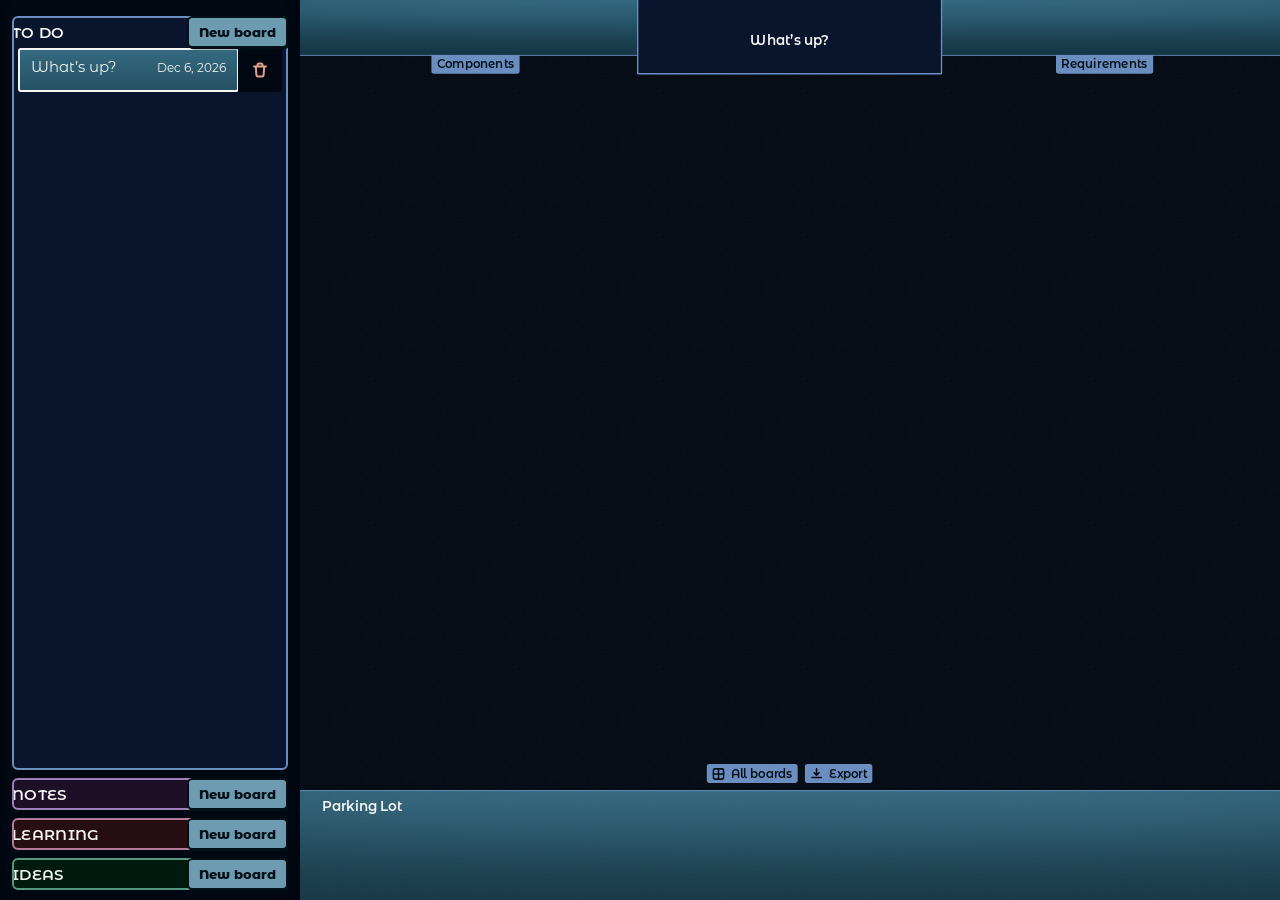
==== commit 75769f9d: "Surface the board's actions as a tab row above the lot (issue #126) Replace the #title-menu "Menu" h" ====
--- a/index.html
+++ b/index.html
@@ -41,7 +41,7 @@
            The top band is drawn furniture, independent of content: a section
            ABOVE its rule (B47) — content, then the rule as the band's bottom
            edge, full width, with each header hanging just below it as a tight
-           tab in the rule's own ink (B75) — the exact mirror of the Parking
+           tab in the rule's own ink (B76) — the exact mirror of the Parking
            Lot closing the sheet's other end. The rule follows the zones in DOM
            order so it draws over a zone's overflowing content, and the card,
            last, occludes the rule. -->
@@ -65,15 +65,22 @@
            data-placeholder="What&rsquo;s up?" tabindex="0"
            role="textbox" aria-multiline="true" aria-label="Title"></div>
 
-      <!-- The compartment's handle (issue #94, B65). A SIBLING of the title,
-           never a child: contenteditable is toggled onto #anchor-title itself,
-           so anything inside it would be edited along with the title. It is
-           positioned from the same --card-l / --card-w / --card-bottom
-           geometry, so it rides the compartment's bottom-right corner without
-           touching the compartment's own box. Opens exactly the menu long-press and
-           right-click already give; both of those paths are untouched. -->
-      <button type="button" id="title-menu" aria-haspopup="menu"
-              aria-expanded="false" aria-label="Board menu">Menu</button>
+      <!-- The board's own actions, declared where a gesture used to hide them
+           (issue #126, B83): a flat-tab row hovering just above the Parking Lot
+           — the mirror, at the sheet's other end, of the band's header tabs.
+           "All Boards" toggles the list / mobile lot-grid; "Export" leaves the
+           board as a PDF. Native buttons with their own clicks: the recognizer
+           ignores #board-actions through the onPointerDown passthrough (the
+           #lot-menu precedent), so it earns no classifyTarget branch. The
+           container is pointer-events:none like a .band-zone, so bare canvas
+           beside the tabs still captures a note; only the tabs (and their §6
+           hit collars) are live. Glyph + label are filled from app.js's
+           GLYPH/COPY, and the toggle's label is re-stated by syncBoardActions.
+           .on-light rebinds the ink to --ink-dark on the --frame fill. -->
+      <div id="board-actions" role="group" aria-label="Board actions">
+        <button type="button" class="board-action on-light" id="action-boards"></button>
+        <button type="button" class="board-action on-light" id="action-export"></button>
+      </div>
 
       <!-- Parking Lot zone (PRD §6.5). Unframed stacked lines on the water
            (B58); .on-dark keeps the light pole at the section's edge
--- a/styles.css
+++ b/styles.css
@@ -1,7 +1,7 @@
 /* ============================================================================
    To-Do Boards — styles.css
    Identity comes from structure (frame, scratch-out, surface tone), never
-   costume. See UIUX.md: §2 tokens, §3 geometry, §4 note, §6 touch floor,
+   costume. See docs/UIUX.md: §2 tokens, §3 geometry, §4 note, §6 touch floor,
    §7 menu, §8 motion, §9 toast, §10 list, §12 a11y, §13 type, §14 controls.
    ========================================================================== */
 
@@ -155,8 +155,18 @@
    ghost is a single card with no tray, so it takes only the two water stops. */
 /* The All-Boards picker button (issue #112 / B74) is a category made into a
    framed tinted tray, the same idiom the section tray uses (B72) — so it rebinds
-   the same two rungs per family. To-Do is :root, so .cat-button[data-cat="todo"]
-   takes :root's --card/--frame with no block of its own. */
+   the same two rungs per family. To-Do must re-assert its OWN rung too (B77): a
+   tray/tile renders INSIDE a board's data-cat scope — the mobile grid lives in
+   #lot inside #board[data-cat=…], and the picker/sections sit under a board's
+   scope on desktop — so a To-Do tile with no block of its own inherits the
+   surrounding board's --card/--frame/--water-*, not :root's, and shows pink on a
+   Learning board, purple on a Note board. These values equal :root's, so the
+   unscoped desktop render is unchanged; only the leaked contexts are corrected. */
+.board-cat[data-cat="todo"],
+.cat-button[data-cat="todo"] {
+  --frame:       #698ebf;
+  --card:        #08152c;
+}
 .board-cat[data-cat="idea"],
 .cat-button[data-cat="idea"] {
   --frame:       #52997f;
@@ -171,6 +181,11 @@
 .cat-button[data-cat="learning"] {
   --frame:       #b57a9b;
   --card:        #260e12;
+}
+.board-cat[data-cat="todo"],
+.card-drag-ghost[data-cat="todo"] {
+  --water-top:   #34697f;
+  --water-mid:   #255265;
 }
 .board-cat[data-cat="idea"],
 .card-drag-ghost[data-cat="idea"] {
@@ -258,10 +273,10 @@
   /* The band's *vertical* geometry is sized by the type it holds, not by the
      sheet — B37's law, kept by B47, which retires the fixed rule: the section
      sits ABOVE its rule, reading content, then the rule as the band's bottom
-     edge, with each header hanging just below it as a tab (B75, UIUX §3.1).
+     edge, with each header hanging just below it as a tab (B76, UIUX §3.1).
      The rule's y is set in JS from the tallest zone's line count —
      14 + max(2, lines) x 19.5 + 8 — 61 at the two-line floor, 81 at three
-     lines (B75 dropped B54's + 16.9 + 10 label term, the label no longer
+     lines (B76 dropped B54's + 16.9 + 10 label term, the label no longer
      budgeting above the rule). The 61px here is the floor, standing until
      applyLayout speaks. */
   --band-top: 14px;
@@ -315,7 +330,7 @@
    Drawn furniture, not a by-product of content. The section sits ABOVE the
    rule: reading down, Components/Requirements content, then the rule as the
    band's bottom edge, with each header hanging just below it as a tight tab
-   in the rule's own ink (B75, issue #111) — the exact mirror of the Parking
+   in the rule's own ink (B76, issue #111) — the exact mirror of the Parking
    Lot at the other end, one section closing each end of the sheet with the
    free canvas between. Both rules run the full width of the sheet (B47,
    superseding B35/B38's gutter inset).
@@ -368,7 +383,7 @@
   font-size: 15px; font-weight: 600;
 }
 /* The header hangs BELOW the rule as a tight tab in the rule's own ink (issue
-   #111, B75; supersedes B47/B54's "label above the rule"): its top edge lands
+   #111, B76; supersedes B47/B54's "label above the rule"): its top edge lands
    ON the rule (top:100%), so the full-width rule reads as the tab's top border
    and line + label are one cohesive unit. Filled --frame; the node carries
    .on-light so its ink rebinds to --ink-dark at 5.70:1 — the compartment
@@ -428,87 +443,79 @@
   font-size: 15px; font-weight: 600; line-height: 1.3;
 }
 
-/* The compartment's handle (issue #94 / B65, UIUX §14). The menu was reachable
-   only by a gesture nothing on screen declared; this names it. A SIBLING of
-   #anchor-title, never a child — contenteditable is toggled onto the anchor
-   itself, so a child would be edited along with the title — positioned from
-   the same geometry the compartment is, and so never able to grow it (B38's
-   22px overhang and B47's rule are untouched, and nothing measures this box).
-
-   BISECTED BY THE COMPARTMENT'S BOTTOM EDGE, flush with its right one: the
-   card has only three drawn sides (B38) and this is the joint where two of
-   them meet, thickened into something to press. Inside the box it could not
-   go — at B32's 384px floor the compartment is 145x110 and a two-line title
-   already fills it, so a control in the corner would sit on the words. Half
-   on --card, half on --deep: 1.10:1 apart (UIUX §2.5), so the chip's ground
-   is one value either way and the bisection is seamless.
-
-   The fill is --frame, the line the compartment is drawn in — a control made
-   of the edge it sits on, and no new token. Deliberately NOT --accent-page:
-   B59 gave that to the controls that MAKE a board, and on desktop this chip
-   and the rail's New board share a screen. 5.70:1 under --ink-dark, on a fill
-   that clears 5.39:1 on the card (UIUX §2.5's published pair). The border,
-   radius, offset shadow and press-translate are UIUX §14's shared tactile
-   signature, carried whole. */
-#title-menu {
+/* The board-action row (issue #126 / B83, UIUX §3.3 / §14). The two board-level
+   actions the anchor menu carries — All boards and Export — declared as flat
+   tabs hovering just above the Parking Lot: the mirror, at the sheet's other
+   end, of the band's header tabs. They are the FLAT-tab species (the owner's
+   call): the band label's own box, deliberately NOT §14's tactile signature —
+   All boards navigates and Export leaves the device, neither acts on a note, so
+   they wear the sheet's furniture rather than a control that says "I have your
+   content." --frame rotates with #board[data-cat] (B67), so the row inside
+   board scope takes the board's hue for free.
+
+   The container is a positioning frame only — pointer-events:none, exactly a
+   .band-zone — so a press on bare canvas beside the tabs still reaches the
+   recognizer and captures a note; only the tabs (auto) are live. The cluster is
+   centred and sits 8px clear of the lot's top edge, so it reads free-standing
+   (all four corners round) rather than merging with a rule the way the band tab
+   does. */
+#board-actions {
   position: absolute;
   z-index: 1;                          /* furniture plane; notes (z-2) stay above */
-  /* --card-bottom is the compartment's MEASURED height, set beside --rule-y in
-     updateBoardGeometry so the handle follows a title that grew past the
-     floor. The fallback is that floor, standing until JS speaks — exactly as
-     --rule-y's own 61px does (B75). */
-  top: calc(var(--card-bottom, calc(var(--rule-y) + 22px)) - 16px);
-  right: calc(100% - var(--card-l) - var(--card-w));
-  height: 32px;
-  padding: 0 12px;
-  display: flex;
-  align-items: center; justify-content: center;
-  background: var(--frame);
-  color: var(--ink-dark);
-  border: 2px solid var(--ink-dark);
-  border-radius: 0.4em;
-  box-shadow: 0.1em 0.1em var(--ink-dark);
+  left: 0; right: 0;
+  bottom: calc(var(--lot-h, 122px) + 8px);
+  display: flex;
+  justify-content: center;
+  gap: 8px;
+  pointer-events: none;
+}
+.board-action {
+  position: relative;                  /* the §6 hit collar hangs off this */
+  pointer-events: auto;
+  display: inline-flex;
+  align-items: center;
+  gap: 6px;
+  padding: 2px 6px;                    /* the band label's box (UIUX §3.1) */
+  border: none;
+  border-radius: 3px;                  /* symmetric — it hangs beneath no rule */
+  background: var(--frame);            /* the band tab's own fill (B76) */
+  color: var(--ink);                   /* --ink-dark, rebound by .on-light on the button */
   font: inherit;
-  font-size: 13px; font-weight: 800;   /* the band's own furniture size (B54) */
-  line-height: 1;
+  font-size: 13px; font-weight: 600; line-height: 1.3;
+  text-align: center;
   white-space: nowrap;
   cursor: pointer;
-  touch-action: none;
-}
-/* Decoupled hit area, exactly the note's (UIUX §6, B7): --hit is set in JS so
-   hit x renderScale clears the floor — 44px on touch, 24px on desktop — and
-   the chip's own 32px frame never grows to meet it.
-
-   The note's collar is symmetric; this one is NOT, and the asymmetry is the
-   point. The whole 2 x hit is spent DOWNWARD, onto the deep below the card,
-   because upward is the title's own words: the chip's top edge already sits
-   16px above the card's bottom, 2px inside its content box, and a symmetric
-   collar would reach 22px in — under the last line of a title long enough to
-   have grown the card, stealing the caret tap that would place the cursor
-   there. B65 rules the painted chip off the words; the collar it mandates
-   obeys the same rule. Total height stays 32 + 2 x hit either way. */
-#title-menu::before {
+  transition: filter 200ms cubic-bezier(0.22, 0.61, 0.36, 1);
+}
+/* Drawn marks (UIUX §13.3): the GLYPH SVG in currentColor, sized to sit with
+   the 13px label rather than the menu's 16px. */
+.board-action .glyph { display: flex; }
+.board-action .glyph svg { display: block; width: 14px; height: 14px; }
+/* Decoupled hit area (UIUX §6, B7): --hit is set on #board-actions in JS so
+   hit x renderScale clears the floor — 44px on touch, 24px on desktop — and the
+   flat tab's own box never grows to meet it. Spent entirely UPWARD, onto the
+   canvas, because downward is the Parking Lot's own furniture. Where a note
+   (z-2) overlaps the collar the note wins; a bare-canvas tap into it fires the
+   tab, exactly as B65's collar fired the handle. */
+.board-action::before {
   content: "";
   position: absolute;
-  top: 0;
-  left: calc(-1 * var(--hit, 0px));
-  right: calc(-1 * var(--hit, 0px));
-  bottom: calc(-2 * var(--hit, 0px));
-}
+  left: 0; right: 0;
+  bottom: 0;
+  top: calc(-2 * var(--hit, 0px));
+}
+/* Interactive states are visible without the tactile shadow: a transient
+   brightness on hover/press (the §8 curve; the kill-switch drops the ease to an
+   instant change), and §2.7's two-tone ring on focus — state is never colour,
+   the toggle's own label is (UIUX §1). */
 @media (hover: hover) {                /* bare :hover sticks after a touch */
-  #title-menu:hover {
-    transform: translate(-0.05em, -0.05em);
-    box-shadow: 0.15em 0.15em var(--ink-dark);
-  }
-}
-#title-menu:active {
-  transform: translate(0.05em, 0.05em);
-  box-shadow: 0.05em 0.05em var(--ink-dark);
-}
-#title-menu:focus-visible {
+  .board-action:hover { filter: brightness(1.1); }
+}
+.board-action:active { filter: brightness(0.92); }
+.board-action:focus-visible {
   outline: 2px solid var(--ink-light);
   outline-offset: 2px;
-  box-shadow: 0 0 0 4px var(--ink-dark), 0.1em 0.1em var(--ink-dark);
+  box-shadow: 0 0 0 4px var(--ink-dark);
 }
 
 /* ---- §3 / §6.5 Parking Lot (resettled B47/UIUX §3.2: a section, not a box)
@@ -672,11 +679,9 @@
   box-shadow: 0 0 0 4px var(--ink-dark);
 }
 
-/* Pressed (drag/pinch engaged) and tapped (the action window is open): border
-   thickens to 3px, padding compensates so nothing reflows — the "picked up" /
-   "I have this" confirmation (§4.2). One state, two moments. */
-.note.pressed .note-text,
-.note.tapped .note-text {
+/* Pressed (drag/pinch engaged): border thickens to 3px, padding compensates so
+   nothing reflows — the "picked up" / "I have this" confirmation (§4.2). */
+.note.pressed .note-text {
   border-color: var(--ink);
   border-width: 3px;
   padding: 9px 11px;
@@ -716,7 +721,7 @@
   padding: 6px 0;
   background: var(--chrome);           /* summoned over the page, on the room's own ground (B52) */
   border-radius: 8px;
-  overflow: hidden;                    /* a tapped item's fill clips to the radius */
+  overflow: hidden;                    /* clip the item rows to the rounded corners */
   box-shadow: var(--elevation);
   opacity: 0;
 }
@@ -1235,9 +1240,6 @@
 }
 .pane-card .row-title.untitled { color: var(--ink); }
 .pane-card .row-date { flex: 0 0 auto; font-size: 12px; color: var(--ink); }
-.pane-card.tapped { background: var(--ink); color: var(--ink-dark); }
-.pane-card.tapped .row-title.untitled,
-.pane-card.tapped .row-date { color: var(--ink-dark); }
 /* Deletion path (a): permanent on the active card only — A1's menu grammar
    compressed to the card's right edge. A sibling, never nested. Bare on
    chrome with --danger for its mark: an accent as text on a near-black
@@ -1366,68 +1368,10 @@
 }
 .lot-actions .sel-btn { min-height: 32px; padding: 0 10px; font-size: 13px; }
 
-/* ============================================================================
-   Tap acknowledgment — the 400ms window between click and action
-   The delay only earns its place if the interface fills it. Captured content
-   (notes, anchors, lot lines) thickens its ink, reusing the §4.2 "pressed"
-   weight — a resting note carries a fill now (B46), but it still never fills
-   AS acknowledgment: that would be indistinguishable from the completion
-   mark. Furniture and controls fill with their own ink and drain their label
-   to the opposite pole. Instant, like everything outside the UIUX §8 set.
-   ========================================================================== */
-
-/* Content: weight. (.note is handled with .pressed at §4.2 above.) Each anchor
-   thickens in its own idiom now that the band rule is shared furniture (B33):
-   the side anchors grow a baseline, the card thickens its frame like a pressed
-   note. Both padding-compensated, so nothing reflows. The band rule itself does
-   NOT thicken — it belongs to both side zones at once, so it could not say which
-   one was tapped. (#lot-rule can, because it belongs to one zone.) */
-.band-zone .anchor.tapped {
-  border-bottom: 3px solid var(--ink); /* absolute box, nothing measures it: no reflow */
-}
-#anchor-title.tapped {
-  border-width: 0 3px 3px;             /* the top stays undrawn (B38, issue #52) */
-  padding: calc(var(--band-top) + 6px) 11px 11px;   /* 3 + 11 = the base 2 + 12; no reflow */
-}
-.lot-item.tapped .lot-text {
-  border-bottom: 2px solid var(--ink);
-  padding-bottom: 0;                   /* 2px border + 0 = the original 2px; no reflow */
-}
-#lot.tapped #lot-rule { height: 3px; } /* absolutely positioned: thickens in place */
-
-/* Controls: fill. A fill pairs the surface's ink with the opposite pole, so
-   every acknowledgment stays ≥AA by the crossover's own arithmetic (UIUX §2.3.1). */
-#menu button.tapped         { background: var(--ink); color: var(--ink-dark); }
-#menu button.danger.tapped  { background: var(--danger); color: var(--ink-dark); }
-#toast button.tapped        { background: var(--accent-restore); color: var(--ink-dark); }
-.board-row.tapped           { background: var(--ink); color: var(--ink-dark); }
-.board-row.tapped .row-title.untitled,
-.board-row.tapped .row-date { color: var(--ink-dark); }
-/* Already filled, so it acknowledges by draining instead of filling — the
-   accent as text on a near-black ground, exactly UIUX §2.6's placement. */
-.primary-btn.tapped         { background: var(--ink-dark); color: var(--accent-page); }
-/* The compartment's handle drains the same way (B65): --frame as text on the
-   near-black it drains to, 5.70:1 — the same pair inverted. */
-#title-menu.tapped          { background: var(--ink-dark); color: var(--frame); }
-/* Selection action buttons rest in their fills; same drain on tap. */
-.sel-btn.sel-complete.tapped { background: var(--ink-dark); color: var(--accent-restore); }
-.sel-btn.sel-copy.tapped     { background: var(--ink-light); color: var(--ink-dark); }
-.sel-btn.sel-delete.tapped   { background: var(--ink-dark); color: var(--danger); }
-.pane-del.tapped             { background: var(--danger); color: var(--ink-dark); }
-
-/* Empty canvas has nothing to acknowledge, so the frame the tap will produce is
-   drawn first at its lightest weight — the note motif before it has content,
-   sized to the 44px hit floor. Replaced by the real note when the window closes. */
-.tap-ghost {
-  position: absolute;
-  z-index: 2;
-  width: 44px; height: 44px;
-  /* The ground's own ink at a low alpha (UIUX §16.2, the --ink-shadow row) —
-     the 0.40 weight is UIUX §2.5's, the one low alpha the system already keeps. */
-  border: 2px solid rgb(var(--ink-a) / 0.4);
-  border-radius: 3px;                  /* the note motif it will become (B49) */
-  pointer-events: none;
-}
+/* Tap acknowledgment retired (B81): actions commit instantly, so there is no
+   400ms window to fill — no `.tapped` weight/fill on content, furniture, or
+   controls, and no `.tap-ghost` on the empty canvas. The instant result is its
+   own acknowledgment. The drag/pinch "pressed" weight (§4.2) is untouched. */
 
 [hidden] { display: none !important; }
 
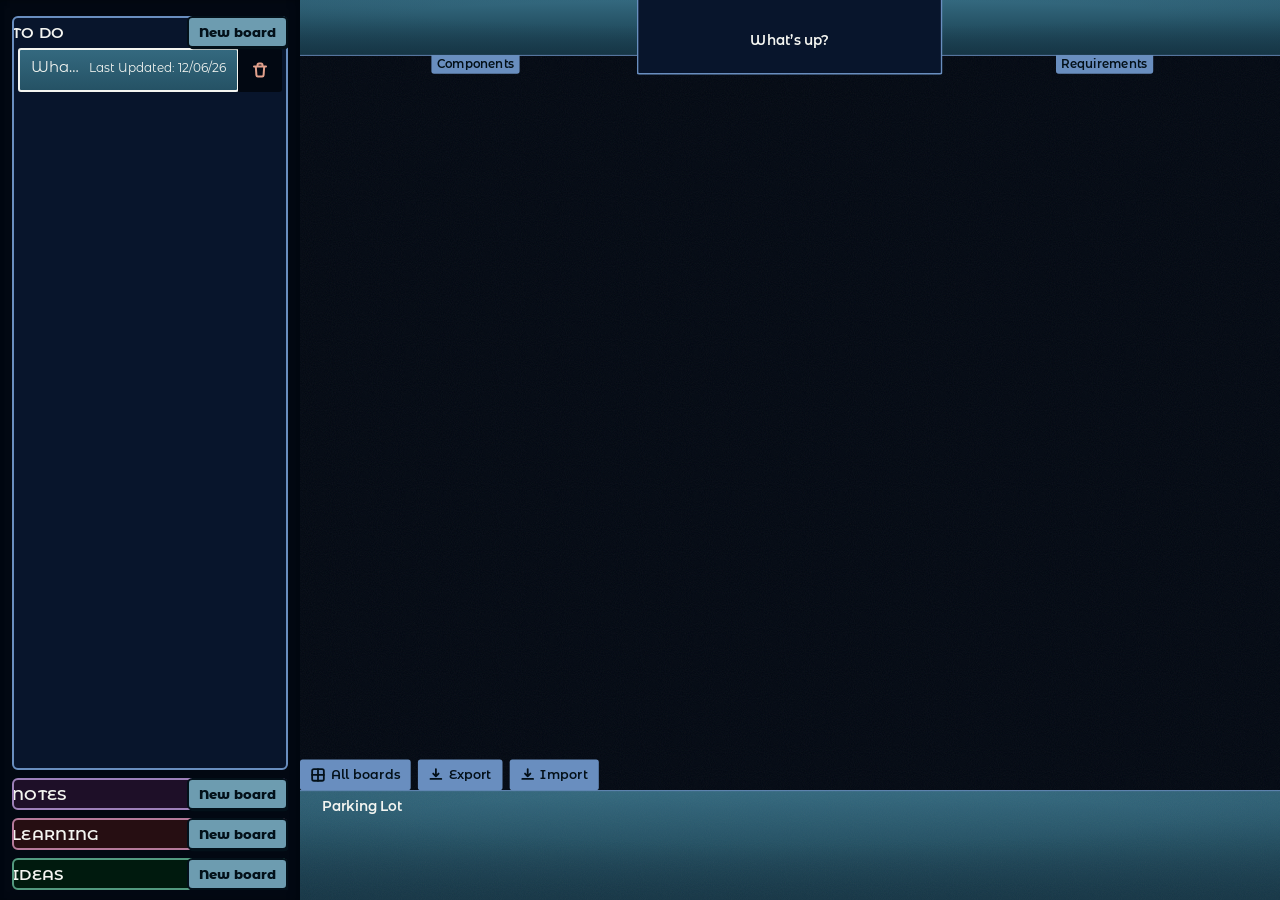
==== commit d016a857: "Import/Export: JSON backup, third board-action tab, anchor menu retired (B92, issue #140) The board-" ====
--- a/index.html
+++ b/index.html
@@ -66,21 +66,26 @@
            role="textbox" aria-multiline="true" aria-label="Title"></div>
 
       <!-- The board's own actions, declared where a gesture used to hide them
-           (issue #126, B83): a flat-tab row hovering just above the Parking Lot
-           — the mirror, at the sheet's other end, of the band's header tabs.
-           "All Boards" toggles the list / mobile lot-grid; "Export" leaves the
-           board as a PDF. Native buttons with their own clicks: the recognizer
-           ignores #board-actions through the onPointerDown passthrough (the
-           #lot-menu precedent), so it earns no classifyTarget branch. The
-           container is pointer-events:none like a .band-zone, so bare canvas
-           beside the tabs still captures a note; only the tabs (and their §6
-           hit collars) are live. Glyph + label are filled from app.js's
-           GLYPH/COPY, and the toggle's label is re-stated by syncBoardActions.
-           .on-light rebinds the ink to --ink-dark on the --frame fill. -->
+           (issue #126, B83; three tabs since issue #140, B92): a flat-tab row
+           hovering just above the Parking Lot — the mirror, at the sheet's
+           other end, of the band's header tabs. "All Boards" toggles the list /
+           mobile lot-grid; "Export" opens the PDF · JSON choice; "Import"
+           opens the file picker for a JSON backup. Native buttons with their
+           own clicks: the recognizer ignores #board-actions through the
+           onPointerDown passthrough (the #lot-menu precedent), so it earns no
+           classifyTarget branch. The container is pointer-events:none like a
+           .band-zone, so bare canvas beside the tabs still captures a note;
+           only the tabs (and their §6 hit collars) are live. Glyph + label are
+           filled from app.js's GLYPH/COPY, and the toggle's label is re-stated
+           by syncBoardActions. .on-light rebinds the ink to --ink-dark on the
+           --frame fill. The import input is the mechanism, never a control:
+           display:none by nature of its work, driven only by the Import tab. -->
       <div id="board-actions" role="group" aria-label="Board actions">
         <button type="button" class="board-action on-light" id="action-boards"></button>
         <button type="button" class="board-action on-light" id="action-export"></button>
+        <button type="button" class="board-action on-light" id="action-import"></button>
       </div>
+      <input type="file" id="import-file" accept=".json,application/json" hidden>
 
       <!-- Parking Lot zone (PRD §6.5). Unframed stacked lines on the water
            (B58); .on-dark keeps the light pole at the section's edge
--- a/styles.css
+++ b/styles.css
@@ -64,6 +64,7 @@
      from the three cool note families (blue/green/violet), carrying --ink-dark
      text at >12:1 (UIUX §2.6.1). */
   --highlight:       #F2D64B;
+  --accent-copy:     #698ebf;   /* the Copy tab's fixed identity fill — a fixed blue, never board-rotating (issue #131, B85) */
   --elevation:       0 2px 8px rgb(0 0 0 / 0.45);
   --elevation-inset: inset -3px 0 8px rgb(0 0 0 / 0.16), inset 0 2px 4px rgb(0 0 0 / 0.10);
 }
@@ -183,22 +184,26 @@
   --card:        #260e12;
 }
 .board-cat[data-cat="todo"],
-.card-drag-ghost[data-cat="todo"] {
+.card-drag-ghost[data-cat="todo"],
+.cat-button[data-cat="todo"] {
   --water-top:   #34697f;
   --water-mid:   #255265;
 }
 .board-cat[data-cat="idea"],
-.card-drag-ghost[data-cat="idea"] {
+.card-drag-ghost[data-cat="idea"],
+.cat-button[data-cat="idea"] {
   --water-top:   #486b49;
   --water-mid:   #345439;
 }
 .board-cat[data-cat="unsorted"],
-.card-drag-ghost[data-cat="unsorted"] {
+.card-drag-ghost[data-cat="unsorted"],
+.cat-button[data-cat="unsorted"] {
   --water-top:   #6d5b83;
   --water-mid:   #534769;
 }
 .board-cat[data-cat="learning"],
-.card-drag-ghost[data-cat="learning"] {
+.card-drag-ghost[data-cat="learning"],
+.cat-button[data-cat="learning"] {
   --water-top:   #855562;
   --water-mid:   #6a414c;
 }
@@ -443,12 +448,13 @@
   font-size: 15px; font-weight: 600; line-height: 1.3;
 }
 
-/* The board-action row (issue #126 / B83, UIUX §3.3 / §14). The two board-level
-   actions the anchor menu carries — All boards and Export — declared as flat
+/* The board-action row (issue #126 / B83, UIUX §3.3 / §14; three tabs since
+   issue #140 / B92). The board-level actions declared as flat
    tabs hovering just above the Parking Lot: the mirror, at the sheet's other
    end, of the band's header tabs. They are the FLAT-tab species (the owner's
    call): the band label's own box, deliberately NOT §14's tactile signature —
-   All boards navigates and Export leaves the device, neither acts on a note, so
+   All boards navigates and Export/Import move files off and onto the device,
+   none acts on a note, so
    they wear the sheet's furniture rather than a control that says "I have your
    content." --frame rotates with #board[data-cat] (B67), so the row inside
    board scope takes the board's hue for free.
@@ -463,9 +469,9 @@
   position: absolute;
   z-index: 1;                          /* furniture plane; notes (z-2) stay above */
   left: 0; right: 0;
-  bottom: calc(var(--lot-h, 122px) + 8px);
-  display: flex;
-  justify-content: center;
+  bottom: var(--lot-h, 122px);         /* flush ON the lot's top edge, no gap (issue #133, B87) */
+  display: flex;
+  justify-content: flex-start;         /* left-anchored, not centred (issue #134, B88) */
   gap: 8px;
   pointer-events: none;
 }
@@ -475,13 +481,13 @@
   display: inline-flex;
   align-items: center;
   gap: 6px;
-  padding: 2px 6px;                    /* the band label's box (UIUX §3.1) */
+  padding: 8px 12px;                   /* the band label's box (UIUX §3.1), grown for finger size (issue #132, B86) */
   border: none;
   border-radius: 3px;                  /* symmetric — it hangs beneath no rule */
   background: var(--frame);            /* the band tab's own fill (B76) */
   color: var(--ink);                   /* --ink-dark, rebound by .on-light on the button */
   font: inherit;
-  font-size: 13px; font-weight: 600; line-height: 1.3;
+  font-size: 14px; font-weight: 600; line-height: 1.3;   /* grown for finger size (issue #132, B86) */
   text-align: center;
   white-space: nowrap;
   cursor: pointer;
@@ -490,7 +496,7 @@
 /* Drawn marks (UIUX §13.3): the GLYPH SVG in currentColor, sized to sit with
    the 13px label rather than the menu's 16px. */
 .board-action .glyph { display: flex; }
-.board-action .glyph svg { display: block; width: 14px; height: 14px; }
+.board-action .glyph svg { display: block; width: 16px; height: 16px; }   /* finger size (issue #132, B86) */
 /* Decoupled hit area (UIUX §6, B7): --hit is set on #board-actions in JS so
    hit x renderScale clears the floor — 44px on touch, 24px on desktop — and the
    flat tab's own box never grows to meet it. Spent entirely UPWARD, onto the
@@ -679,6 +685,91 @@
   box-shadow: 0 0 0 4px var(--ink-dark);
 }
 
+/* ---- §4.5 The note's action toolbar (B84, issue #126) -------------------
+   A real minimum rendered width, so a note is always at least a toolbar wide.
+   It floors only NON-empty notes: an empty note keeps no frame (§6.2) and shows
+   no row, so it must stay free to be its true (zero) width. = NOTE_MIN_W in
+   app.js, which is at once this floor, the wrap-cap floor and the drag/resize
+   floor — a note can never be sized narrower than its own row. */
+.note-text:not(:empty) { min-width: 132px; }   /* = NOTE_MIN_W (UIUX §4.5) */
+
+/* Four flat tabs on the note's top edge — Complete/Restore · Highlight · Copy ·
+   Delete, the menu's B43 order, Delete last in --danger. A CHILD of the note, so
+   it scales with it and is never wider than the note (the min-width above seats
+   it). Styled as the band-label tab (§3.1): --frame fill, .on-light ink at
+   13px/600, 3px radius — NOT a pill. Drawn always; shown only on select/focus. */
+.note-toolbar {
+  position: absolute;
+  left: 0;                             /* left-anchored, far left (issue #134, B88) */
+  bottom: 100%;                        /* flush ON the note's top edge, no gap (issue #133, B87) */
+  display: flex;
+  gap: 3px;
+  z-index: 3;                          /* above the note's text and scratch */
+  opacity: 0; visibility: hidden;      /* shown by the select/focus rule below */
+  transition: opacity 200ms cubic-bezier(0.22, 0.61, 0.36, 1), visibility 0s 200ms;
+}
+/* No room above near the sheet top: the row flips to sit at the top edge instead
+   (reflectToolbarFlip toggles .tb-flip). */
+.note.tb-flip .note-toolbar { bottom: auto; top: 0; }
+/* An empty note shows no row (it has no frame either, §6.2). The row follows the
+   text in DOM, so the general-sibling selector reaches it without :has(). */
+.note-text:empty ~ .note-toolbar { display: none; }
+
+.note-tb-btn {
+  position: relative;
+  display: inline-flex; align-items: center; justify-content: center;
+  padding: 7px 6px;                    /* the band-label tab (§3.1), grown for finger size (issue #132, B86) */
+  border: 0; border-radius: 3px;
+  background: var(--frame);            /* the board's own frame hue; rotates per type (B67) */
+  color: var(--ink);                   /* --ink-dark, rebound by .on-light — 5.70:1 (B76) */
+  font-size: 13px; font-weight: 600; line-height: 1.3;
+  cursor: pointer;
+}
+/* Finger-size glyph: the mark grows from its intrinsic 16px (issue #132, B86). */
+.note-tb-btn svg { width: 18px; height: 18px; }
+/* The destructive tab wears the warm hue as a FILL, not as text: --danger is a
+   fill carrying --ink-dark (8.83:1, UIUX §2.6), and an accent is never a text
+   colour on the note (the water/note placement rule, §2.6). Its mark stays
+   --ink-dark, so the tab differs from the other three by fill + glyph, not colour
+   alone (§1) — Delete last and distinct, the menu's B43 order. */
+.note-tb-delete { background: var(--danger); }
+/* Highlight and Copy wear their own fixed identity fills, so the four tabs differ
+   by fill + glyph, not colour alone (§1): amber and blue are button chrome (which
+   action), never the note's state. The highlight STATE stays the wash + the inset
+   rule below; Copy's blue (--accent-copy) is fixed, not board-rotating (issue #131, B85). */
+.note-tb-highlight { background: var(--highlight); }
+.note-tb-copy      { background: var(--accent-copy); }
+/* Highlight's "on" state is a geometry, not colour alone (§1): an inset border
+   while the note wears the amber wash. The wash is the real signal; this only
+   labels the toggle and flips its aria-label (updateNoteToolbar). */
+.note.highlight .note-tb-highlight { box-shadow: inset 0 0 0 2px var(--ink-dark); }
+/* Decoupled hit area (§6, B7's idiom): the small tab keeps a 44px-tall tap target,
+   expanded UPWARD only so a row of four never overlaps a neighbour or the note. */
+.note-tb-btn::before {
+  content: "";
+  position: absolute;
+  left: 0; right: 0; top: -12px; bottom: 0;   /* 44px tap target over the taller tab (issue #132, B86) */
+}
+.note-tb-btn:focus-visible {           /* the two-tone ring (§2.7), same as the note */
+  outline: 2px solid var(--ink-light);
+  outline-offset: 2px;
+  box-shadow: 0 0 0 4px var(--ink-dark);
+}
+/* Shown by the same state that draws the resize frame, and hidden while the note
+   is picked up (a drag/pinch/resize is not the moment to act). Desktop selects;
+   mobile engages by focus (an active note edits, a completed one takes frame
+   focus — either way :focus-within). */
+html.desktop .note.selected:not(.pressed) .note-toolbar,
+html:not(.desktop) .note.engaged:not(.pressed) .note-toolbar,
+html:not(.desktop) .note:focus-within:not(.pressed) .note-toolbar {
+  opacity: 1; visibility: visible;
+  transition: opacity 200ms cubic-bezier(0.22, 0.61, 0.36, 1), visibility 0s;
+}
+/* A selected note rises so its toolbar clears any note overlapping its top edge
+   (mobile surfaces the engaged note; desktop selection does not, B22). */
+html.desktop .note.selected { z-index: 3; }
+html:not(.desktop) .note.engaged { z-index: 3; }   /* the engaged note rises so its toolbar clears overlaps, without a write (issue #136, B90) */
+
 /* Pressed (drag/pinch engaged): border thickens to 3px, padding compensates so
    nothing reflows — the "picked up" / "I have this" confirmation (§4.2). */
 .note.pressed .note-text {
@@ -808,6 +899,41 @@
   display: flex;
   flex-direction: column;
 }
+/* The drilled category is a panel that rises from the Parking Lot to a third of
+   the viewport, the board still visible above it (issue #125 / B82). Mobile only
+   — the desktop overlay stays full-screen (inset:0), where the always-on rail
+   already keeps the board reachable. The height is measured in JS (--list-panel-h,
+   NO vh — B28/B32's keyboard-safe discipline); the top edge is the Parking Lot's
+   own --frame rule (B61), rounded and lifted on --elevation as the transient
+   surface it is (§2.4). The rise is the #toast translateY idiom on §8's one
+   curve; the kill-switch below lands it instant under reduced-motion. */
+html:not(.desktop) #list-view {
+  top: auto;                           /* release inset:0's top; bottom/left/right hold */
+  height: var(--list-panel-h, 280px);  /* = listPanelH() in app.js; px fallback, never vh */
+  border-top: 1px solid var(--frame);
+  border-top-left-radius: 12px;
+  border-top-right-radius: 12px;
+  /* --elevation upward: the panel is flush to the viewport floor, so the token's
+     downward cast would fall off-screen — the lift belongs on the top edge, the
+     one seam that adjoins the board (§2.4). Same magnitude and ink as --elevation,
+     reflected for a bottom sheet. On the deep ground the --frame rule above does
+     most of the separating (the Lot/band's own idiom); this is the transient
+     surface's hint of lift over it. */
+  box-shadow: 0 -2px 8px rgb(0 0 0 / 0.45);
+  transform: translateY(100%);         /* parked below the fold */
+  transition: transform 200ms cubic-bezier(0.22, 0.61, 0.36, 1);
+}
+html:not(.desktop) #list-view.show { transform: translateY(0); }
+/* While the drilled panel is risen, the board behind it is context, not a
+   capture surface: a tap on the exposed sheet must not drop a note on the board
+   you navigated away from (B18/B81's stray-capture guard, carried to the panel).
+   Tied to .show, which is dropped the instant a dismissal starts, so the board
+   is live again immediately on return — not after the fall. The level-1 picker
+   is untouched (its lot-grid tiles live inside #board and stay live): only the
+   drill sets .show. Dismissal is the back gesture (B9), never a board tap, so
+   nothing reachable is blocked. Desktop's full-screen overlay covers the board
+   outright and needs none of this. */
+html:not(.desktop):has(#list-view.show) #board { pointer-events: none; }
 /* No page heading (issue #95 / B66): the screen opens straight onto the
    categories, whose own heads say what each section holds. #list-rows is the
    view's only child and takes the whole height. */
@@ -880,7 +1006,7 @@
   text-align: center;
   min-height: 44px;                    /* the touch floor (UIUX §6) */
   padding: 12px;
-  background: var(--card);             /* the family's tray ground (B72) */
+  background: linear-gradient(180deg, var(--water-top), var(--water-mid));  /* the family's water field, as its list cards (issue #135, B89) */
   outline: 2px solid var(--frame);     /* the family's inset frame (B72) */
   outline-offset: -2px;
   border: 0;
@@ -940,6 +1066,37 @@
   flex: 0 0 auto;
   font-size: 13px;
   color: var(--ink);
+}
+/* The mobile drilled-list card is the slide-up panel's own denser skin
+   (issue #125 / B82): three to a row (.cat-cards below), a title clamped to two
+   lines, and the "Last Updated" line pinned bottom-right. It stands taller than
+   §6's floor — LIST_CARD_H in app.js, which catPageCap() budgets the panel
+   against — while the rail and the desktop drill keep the single-line 44px card
+   above (the always-on rail means the board is never hidden, so the phone's
+   panel is where the denser card earns its place). */
+html:not(.desktop) .board-row {
+  flex-direction: column;
+  align-items: stretch;
+  gap: 2px;
+  height: 76px;                        /* = LIST_CARD_H in app.js */
+  padding: 6px 10px;
+}
+html:not(.desktop) .board-row .row-title {
+  flex: 0 0 auto;
+  font-size: 14px;
+  line-height: 1.25;
+  white-space: normal;                 /* wrap, then clamp — not the single-line ellipsis above */
+  display: -webkit-box;
+  -webkit-line-clamp: 2;               /* two lines, then "…" (UIUX §10, B82) */
+  -webkit-box-orient: vertical;
+  overflow: hidden;
+}
+html:not(.desktop) .board-row .row-date {
+  margin-top: auto;                    /* pushed to the card's bottom edge */
+  align-self: flex-end;                /* bottom-RIGHT (B82) */
+  font-size: 10px;
+  line-height: 1.2;
+  text-align: right;
 }
 
 /* ---- §10.5 Categories (issue #58 / B42, issue #74 / B44, issue #88 / B63,
@@ -1038,12 +1195,12 @@
   padding: 0 12px;
   font-size: 14px;
 }
-/* Two cards to a row on the phone (B70, issue #97). A board card names a board;
-   a name does not need the sheet's whole width, and at B68's row height the
-   right two thirds of one were empty. Halving the card sideways doubles what a
-   category shows in the same height — the one axis with slack left, since §6's
-   44px floor closed the vertical one. The rail keeps a single column: at
-   PANE_W 300 two would be narrower than the titles they carry. */
+/* Three cards to a row on the phone (B70 put two; B82 takes it to three, issue
+   #125). A board card names a board; a name does not need the sheet's whole
+   width, and the drilled list is now a slide-up panel a third of the viewport
+   tall (B82), so the horizontal axis buys back the density the shorter panel
+   gives up. The rail keeps a single column: at PANE_W 300 two would already be
+   narrower than the titles they carry. */
 .cat-cards {
   grid-area: cards;
   align-self: stretch;
@@ -1051,7 +1208,7 @@
   min-height: 0;
   overflow: hidden;                    /* pagination, never a scrollbar */
   display: grid;
-  grid-template-columns: repeat(2, minmax(0, 1fr));   /* = LIST_CARD_COLS in app.js */
+  grid-template-columns: repeat(3, minmax(0, 1fr));   /* = LIST_CARD_COLS in app.js */
   align-content: start;                /* rows keep their height; the slack stays at the bottom */
   gap: 4px;                            /* = PANE_ROW_GAP in app.js */
   /* Clears the cards off the tray's inset frame (B72). HORIZONTAL only: a
@@ -1265,6 +1422,24 @@
   box-shadow: inset 0 0 0 4px var(--ink-dark);
 }
 
+/* ---- Note links (issue #142, B91): one SVG layer in board space, a sibling of
+   the notes like #selection below, so it rides #board's translate+scale and its
+   line endpoints are plain board-logical px. pointer-events:none — hit-testing is
+   target.closest()-based, so a hittable line would steal a note's tap. z-index:1
+   sits it BELOW the z:2 notes and, being appended after the static furniture,
+   ABOVE the z:1 furniture — the valid-integer realization of the issue's
+   "z-index: 1.5" (fractional z-index is invalid CSS). The line is the board's own
+   rule idiom, 1px --frame, so it rotates hue per board type for free (B67); kept a
+   crisp 1px at any render scale by non-scaling-stroke. ---- */
+#link-layer {
+  position: absolute; left: 0; top: 0;
+  width: var(--logical-w, 900px); height: var(--logical-h, 1000px);
+  pointer-events: none; z-index: 1; overflow: visible;
+}
+#link-layer line {
+  stroke: var(--frame); stroke-width: 1px; vector-effect: non-scaling-stroke;
+}
+
 /* ---- Selection chrome (issues #4/#12/#13): one overlay in board space.
    Container passes events through; only the ring band, handles and buttons
    are interactive, so the note's interior stays clickable for the second
@@ -1301,18 +1476,11 @@
 #selection .sel-handle.tr { right: -8px; top: -8px; }
 #selection .sel-handle.bl { left: -8px;  bottom: -8px; }
 #selection .sel-handle.br { right: -8px; bottom: -8px; }
-#selection .sel-actions {
-  position: absolute;
-  left: 50%;
-  top: calc(100% + 12px);
-  transform: translateX(-50%);
-  display: flex;
-  gap: 8px;
-  pointer-events: auto;
-}
-#selection .sel-actions.above { top: auto; bottom: calc(100% + 12px); }
-
-/* The three actions (UIUX §14): accent fills carrying --ink-dark behind the
+/* The note overlay carries no action buttons since B84 — a selected note's
+   actions live on its own top-edge toolbar (§4.5). .sel-btn remains only for the
+   Parking Lot's inline row actions (.lot-actions) below. */
+
+/* The lot-row actions (UIUX §14): accent fills carrying --ink-dark behind the
    ink border and the shared tactile signature. Copy takes plain chrome
    because it changes nothing — accents mark state changes. */
 .sel-btn {
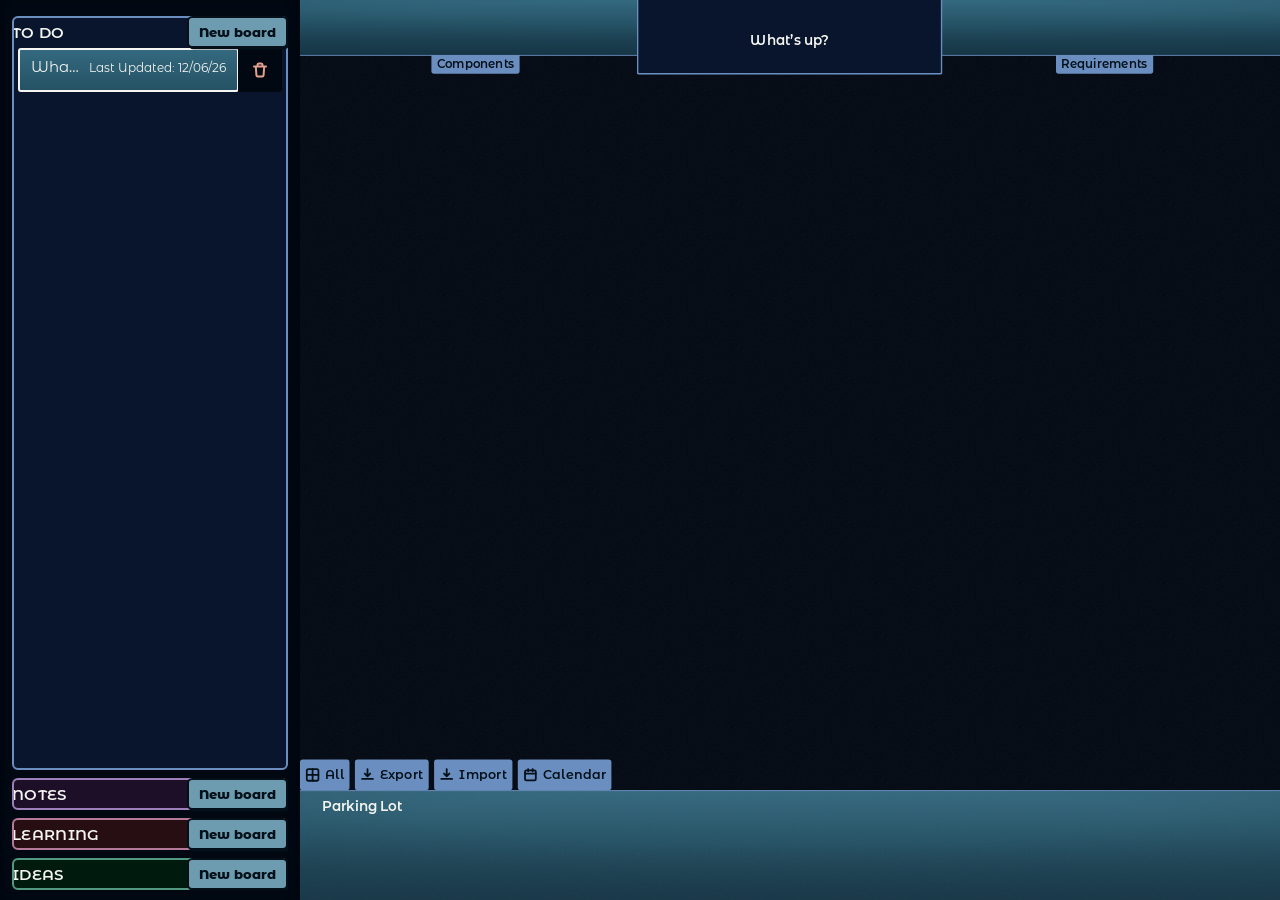
==== commit f9605a30: "Mobile calendar: the fourth tab, the #cal-view screen, the R1 top row (issue #145) The board-action " ====
--- a/index.html
+++ b/index.html
@@ -15,8 +15,12 @@
   <meta name="mobile-web-app-capable" content="yes">
   <title>To-Do Boards</title>
   <link rel="manifest" href="manifest.json">
-  <link rel="icon" href="icons/icon-192.png">
+  <link rel="icon" href="favicon.ico" sizes="32x32">
+  <link rel="icon" href="icons/favicon-16.png" sizes="16x16" type="image/png">
+  <link rel="icon" href="icons/favicon-32.png" sizes="32x32" type="image/png">
+  <link rel="icon" href="icons/favicon-48.png" sizes="48x48" type="image/png">
   <link rel="apple-touch-icon" href="icons/icon-192.png">
+  <link rel="author" href="humans.txt">
   <link rel="stylesheet" href="styles.css">
 </head>
 <body>
@@ -84,6 +88,7 @@
         <button type="button" class="board-action on-light" id="action-boards"></button>
         <button type="button" class="board-action on-light" id="action-export"></button>
         <button type="button" class="board-action on-light" id="action-import"></button>
+        <button type="button" class="board-action on-light" id="action-calendar"></button>
       </div>
       <input type="file" id="import-file" accept=".json,application/json" hidden>
 
@@ -114,6 +119,20 @@
     <div id="list-rows" role="list"></div>
   </section>
 
+  <!-- Calendar view (issue #145): the 7-day rolling stack, the third screen.
+       The owner's top row (R1) is its visible way off — Back / All Boards /
+       Export, anchored left / center / right — so no surface of this app is
+       ever exited by an OS gesture alone. The stack renders one day card per
+       rolling date, today first (R4 computes the window; nothing stored). -->
+  <section id="cal-view" class="on-dark" hidden aria-label="Calendar">
+    <div id="cal-top" role="group" aria-label="Calendar actions">
+      <button type="button" class="cal-act on-light" id="cal-back"></button>
+      <button type="button" class="cal-act on-light" id="cal-boards"></button>
+      <button type="button" class="cal-act on-light" id="cal-export"></button>
+    </div>
+    <div id="cal-stack"></div>
+  </section>
+
   <!-- Transient surfaces (elevation = "temporary, above the page", UIUX §2.4). -->
   <div id="menu" class="on-dark" role="menu" aria-label="Actions" hidden></div>
   <div id="toast" class="on-dark" role="status" aria-live="polite" hidden></div>
--- a/styles.css
+++ b/styles.css
@@ -472,7 +472,7 @@
   bottom: var(--lot-h, 122px);         /* flush ON the lot's top edge, no gap (issue #133, B87) */
   display: flex;
   justify-content: flex-start;         /* left-anchored, not centred (issue #134, B88) */
-  gap: 8px;
+  gap: 6px;                            /* four tabs since issue #145: 8px read 400px on a 390 phone — the trim is the fit (R7.2) */
   pointer-events: none;
 }
 .board-action {
@@ -481,7 +481,7 @@
   display: inline-flex;
   align-items: center;
   gap: 6px;
-  padding: 8px 12px;                   /* the band label's box (UIUX §3.1), grown for finger size (issue #132, B86) */
+  padding: 8px 6px;                    /* vertical keeps B86's finger box; sides trimmed 12→6 for the four-tab row (issue #145, R7.2) */
   border: none;
   border-radius: 3px;                  /* symmetric — it hangs beneath no rule */
   background: var(--frame);            /* the band tab's own fill (B76) */
@@ -1565,6 +1565,101 @@
 html.desktop #board { transition: opacity 260ms cubic-bezier(0.22, 0.61, 0.36, 1); }
 #board.swapping     { opacity: 0; }
 
+/* --- §3.4 The calendar view (issue #145) ----------------------------------
+   The third screen, on the room's own ground (B52). Full-screen on phone
+   (html:not(.desktop) and not .tablet — the mobile path); on desktop it is
+   the right-side panel (b6 builds that grammar; this block draws the shared
+   day card). The stack never scrolls: seven day cards, one bounded page. */
+#cal-view {
+  position: fixed;
+  inset: 0;
+  z-index: 400;                        /* above the board's furniture, below the menu (500) */
+  background: var(--chrome);
+  display: flex;
+  flex-direction: column;
+  padding: 10px 12px 12px;
+}
+#cal-top {
+  display: flex;
+  align-items: center;
+  gap: 6px;
+  margin-bottom: 10px;
+}
+.cal-act {
+  display: inline-flex;
+  align-items: center;
+  gap: 6px;
+  padding: 8px 6px;
+  border: none;
+  border-radius: 3px;
+  background: var(--frame);
+  color: var(--ink);
+  font: inherit;
+  font-size: 14px; font-weight: 600; line-height: 1.3;
+  white-space: nowrap;
+  cursor: pointer;
+  transition: filter 200ms cubic-bezier(0.22, 0.61, 0.36, 1);
+}
+.cal-act .glyph { display: flex; }
+.cal-act .glyph svg { display: block; width: 16px; height: 16px; }
+#cal-back  { margin-right: auto; }     /* anchored left (R1) */
+#cal-boards{ margin-left: auto; margin-right: auto; }  /* centred */
+#cal-export{ margin-left: 0; }         /* anchored right */
+#cal-stack {
+  flex: 1;
+  display: flex;
+  flex-direction: column;
+  gap: 7px;
+  min-height: 0;
+}
+.cal-day {
+  position: relative;
+  border-radius: 4px;
+  overflow: hidden;
+  flex: 1 1 0;
+  min-height: 44px;
+  display: grid;
+  grid-template-columns: 84px 1fr;     /* date card left-anchored, one timeline zone (v2 refinement) */
+}
+.cal-day::before {                     /* the water fill, per §2.8's fall */
+  content: "";
+  position: absolute; inset: 0;
+  background: linear-gradient(180deg, var(--water-top) 0%, var(--water-mid) 46%, var(--water-bot) 100%);
+}
+.cal-date {
+  position: relative;
+  background: var(--card);
+  border-right: 1px solid var(--hairline);   /* the token (§2.5) — rebinding rides .on-dark */
+  display: flex; flex-direction: column;
+  align-items: center; justify-content: center;
+  padding: 4px 2px;
+}
+.cal-d1 { font-size: 12px; font-weight: 600; color: var(--ink-light); line-height: 1.2; }
+.cal-d2 { font-size: 9px; font-weight: 600; letter-spacing: .08em;
+  color: var(--ink-light); opacity: .55; text-transform: uppercase; }
+.cal-lines {
+  position: relative;
+  padding: 4px 9px;
+  display: flex; flex-direction: column; gap: 3px; justify-content: center;
+}
+.cal-line {
+  font-size: 12px; line-height: 1.4; color: var(--ink-light);
+  white-space: nowrap; overflow: hidden; text-overflow: ellipsis;
+}
+.cal-line.complete { text-decoration: line-through; opacity: .55; }
+/* Attention recedes with distance from now (the mockups' law): today lit,
+   the rest receded — scale and luminance, never icons. */
+.cal-day.today { flex: 1.6 1 0; outline: 2px solid var(--ink-light); outline-offset: 1px;
+  box-shadow: 0 0 0 3px var(--ink-dark); }
+.cal-day.today .cal-d1 { font-size: 14px; }
+.cal-day.near { opacity: .88; }
+.cal-day.near::before { filter: brightness(.8); }
+.cal-day.near .cal-date { background: #050b18; }
+.cal-day.far  { opacity: .74; }
+.cal-day.far::before { filter: brightness(.6); }
+.cal-day.far .cal-date { background: #030813; }
+.cal-day.far .cal-line { color: rgb(244 245 241 / .62); }
+
 /* Mandatory global kill-switch (UIUX §8). */
 @media (prefers-reduced-motion: reduce) {
   * { animation: none !important; transition: none !important; }
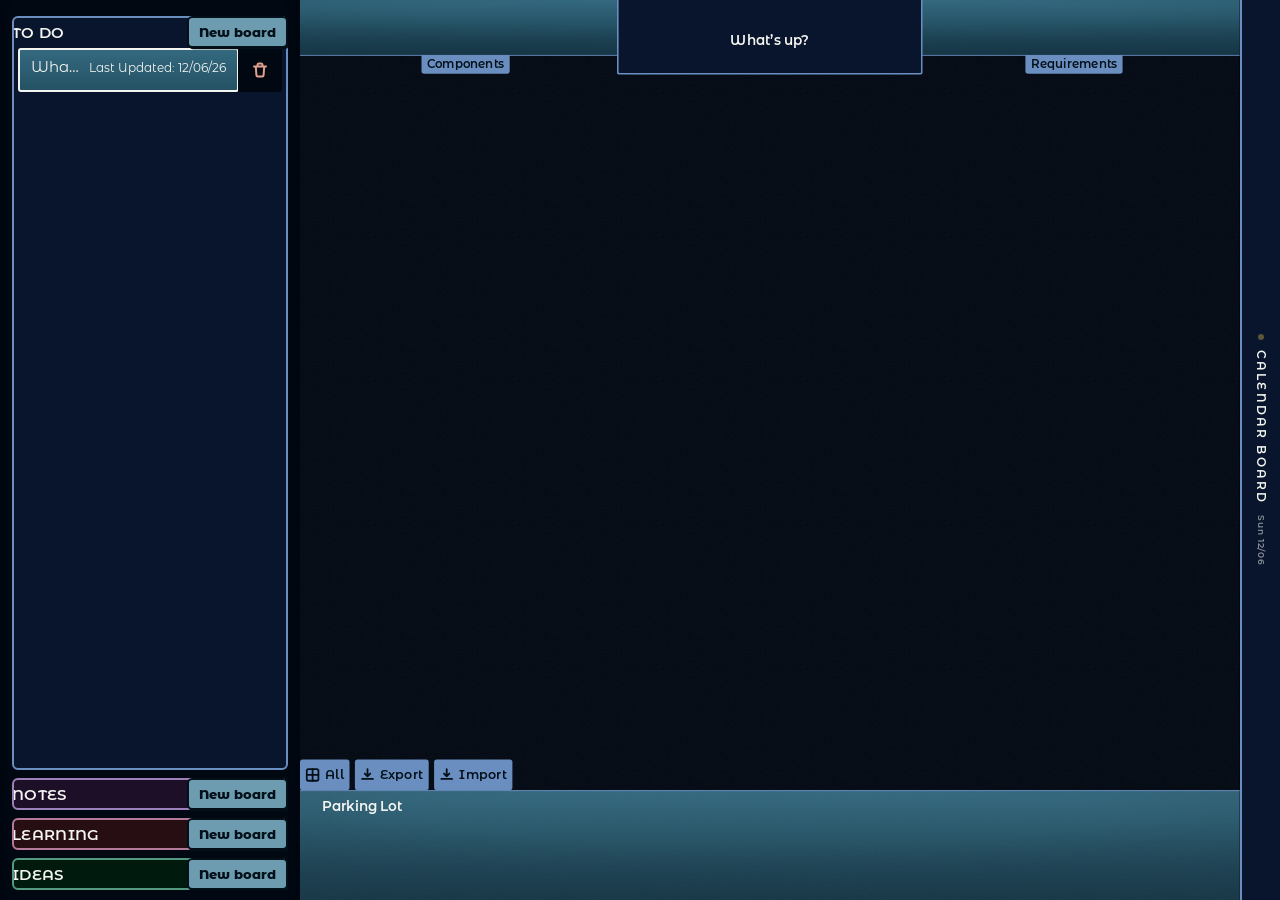
==== commit 4bd0503b: "Fix #158: the standing calendar rail on wide — mockup 6's species ships (B99) Wide's calendar entry " ====
--- a/index.html
+++ b/index.html
@@ -123,8 +123,21 @@
        The owner's top row (R1) is its visible way off — Back / All Boards /
        Export, anchored left / center / right — so no surface of this app is
        ever exited by an OS gesture alone. The stack renders one day card per
-       rolling date, today first (R4 computes the window; nothing stored). -->
+       rolling date, today first (R4 computes the window; nothing stored).
+       Wide (issue #158, B99): the calendar is the mockup-6 standing RAIL —
+       always visible at the viewport's right edge, its label reading
+       vertically; tapping it expands the panel (the squeeze, R6). The rail
+       chrome lives inside #cal-view so one element carries both states:
+       #cal-rail is the collapsed face, #cal-top+#cal-stack the expanded
+       panel's; on mobile both rail chrome pieces are inert (display:none)
+       and the section behaves exactly as before. -->
   <section id="cal-view" class="on-dark" hidden aria-label="Calendar">
+    <button type="button" id="cal-rail" aria-label="Calendar Board" aria-expanded="false"
+            hidden>
+      <span class="cdot" aria-hidden="true"></span>
+      <span class="vlabel" aria-hidden="true">Calendar Board</span>
+      <span class="cdate" aria-hidden="true"></span>
+    </button>
     <div id="cal-top" role="group" aria-label="Calendar actions">
       <button type="button" class="cal-act on-light" id="cal-back"></button>
       <button type="button" class="cal-act on-light" id="cal-boards"></button>
--- a/styles.css
+++ b/styles.css
@@ -1216,7 +1216,7 @@
      and clip a row. */
   padding-inline: 6px;
 }
-html.desktop .cat-cards { grid-template-columns: minmax(0, 1fr); }
+html.wide .cat-cards { grid-template-columns: minmax(0, 1fr); }
 /* The pager: muted blue paired with --paper — the sel-btn construction, so it
    inverts ≥ AA in both themes — behind a neutral ink-shadow border that holds
    its edge against both the fill and the surface. The n/m indicator sits
@@ -1296,13 +1296,13 @@
    every edge — both zones, the card, the rule, the lot — follows. LOGICAL_W is
    never below 900 here, so the fixed card leaves both columns ≥248 and the
    mobile min() floor is not needed. ---- */
-html.desktop #board { --gutter: 24px; --card-w: 340px; }
+html.wide #board { --gutter: 24px; --card-w: 340px; }
 
 /* ---- The board rail (issues #9/#10): full-height, sunken into the sheet.
    Slightly darker paper + inset shadow = embedded, not floating. Unscaled
    chrome: the sheet starts PANE_W to its right (--offx). ---- */
 #pane { display: none; }
-html.desktop #pane {
+html.wide #pane {
   display: flex;
   flex-direction: column;
   gap: 12px;
@@ -1331,10 +1331,10 @@
    = PANE_PAGER_H (32), row = 44 + 4 gap; catPageCap() derives the card
    budget from them. The collapse is surface-neutral like everything else
    here (B68) — the rail's empty section keeps its own 32px head row. ---- */
-html.desktop .board-cat {
+html.wide .board-cat {
   grid-template-rows: 32px 1fr 32px;   /* = PANE_CAT_HEAD / PANE_PAGER_H in app.js */
 }
-html.desktop .board-cat.empty {
+html.wide .board-cat.empty {
   grid-template-rows: 32px 0 0;        /* = PANE_CAT_HEAD; the head row alone */
 }
 /* The header steps back to the scale's own top step on the rail (B63): at
@@ -1342,19 +1342,19 @@
    beside any legible control — the category name is never crowded off its
    own row (B44's refusal, restated). The control's label steps to 13px
    beside it — one box height either way. */
-html.desktop .cat-head { min-height: 32px; font-size: 15px; }  /* B74: fits "Learning Boards" beside the control in the 300px rail */
-html.desktop .cat-add {
+html.wide .cat-head { min-height: 32px; font-size: 15px; }  /* B74: fits "Learning Boards" beside the control in the 300px rail */
+html.wide .cat-add {
   min-height: 32px;
   padding: 0 10px;
   font-size: 13px;
 }
-html.desktop .cat-pager { gap: 8px; }
-html.desktop .cat-pages { font-size: 11px; letter-spacing: 0; padding: 0 2px; }
+html.wide .cat-pager { gap: 8px; }
+html.wide .cat-pages { font-size: 11px; letter-spacing: 0; padding: 0 2px; }
 /* Past WCAG 2.5.8's 24px floor (B23) — a fingertip's 44px is not needed here,
    and four of them would crowd a 300px rail. The rail has the room to space
    them, so the seam is mobile's alone. */
-html.desktop .pager-btn { min-width: 36px; min-height: 28px; }
-html.desktop .pager-btn + .pager-btn { margin-left: 0; }
+html.wide .pager-btn { min-width: 36px; min-height: 28px; }
+html.wide .pager-btn + .pager-btn { margin-left: 0; }
 
 .pane-row {
   display: flex;
@@ -1567,7 +1567,7 @@
 
 /* --- §3.4 The calendar view (issue #145) ----------------------------------
    The third screen, on the room's own ground (B52). Full-screen on phone
-   (html:not(.desktop) and not .tablet — the mobile path); on desktop it is
+   (html:not(.wide) — the mobile path); on a wide screen it is
    the right-side panel (b6 builds that grammar; this block draws the shared
    day card). The stack never scrolls: seven day cards, one bounded page. */
 #cal-view {
@@ -1586,22 +1586,45 @@
   margin-bottom: 10px;
 }
 .cal-act {
+  position: relative;                  /* the §6 hit collar hangs off this (B98) */
   display: inline-flex;
   align-items: center;
-  gap: 6px;
-  padding: 8px 6px;
+  gap: 8px;
+  padding: 14px 16px;                  /* the visual frame meets the floor as drawn (issue #156, B98): ~48px tall on touch, B86's finger-size logic applied to the frame itself */
   border: none;
   border-radius: 3px;
   background: var(--frame);
   color: var(--ink);
   font: inherit;
-  font-size: 14px; font-weight: 600; line-height: 1.3;
+  font-size: 15px; font-weight: 600; line-height: 1.3;
   white-space: nowrap;
   cursor: pointer;
   transition: filter 200ms cubic-bezier(0.22, 0.61, 0.36, 1);
 }
 .cal-act .glyph { display: flex; }
-.cal-act .glyph svg { display: block; width: 16px; height: 16px; }
+.cal-act .glyph svg { display: block; width: 22px; height: 22px; }  /* B98: legible at rest, not a guess — mark + label state the act */
+/* Decoupled hit area (UIUX §6, B7), species law: --hit is set on #cal-top in
+   renderCal — the collar tops up the WIDTH where the row is tight on a 390px
+   phone (the height already clears the floor as drawn). Spent upward, into
+   the row's chrome margin, because downward is the day stack's furniture. */
+.cal-act::before {
+  content: "";
+  position: absolute;
+  left: 0; right: 0;
+  bottom: 0;
+  top: calc(-2 * var(--hit, 0px));
+}
+/* Interactive states, board-row-exact (issue #156, B98): visible without the
+   tactile shadow; §2.7's two-tone ring on focus — state is never colour. */
+@media (hover: hover) {
+  .cal-act:hover { filter: brightness(1.1); }
+}
+.cal-act:active { filter: brightness(0.92); }
+.cal-act:focus-visible {
+  outline: 2px solid var(--ink-light);
+  outline-offset: 2px;
+  box-shadow: 0 0 0 4px var(--ink-dark);
+}
 #cal-back  { margin-right: auto; }     /* anchored left (R1) */
 #cal-boards{ margin-left: auto; margin-right: auto; }  /* centred */
 #cal-export{ margin-left: 0; }         /* anchored right */
@@ -1647,6 +1670,21 @@
   white-space: nowrap; overflow: hidden; text-overflow: ellipsis;
 }
 .cal-line.complete { text-decoration: line-through; opacity: .55; }
+.cal-add {
+  align-self: flex-start;
+  border: none; border-radius: 3px;
+  background: transparent;
+  color: var(--ink-light); opacity: .55;
+  font: inherit; font-size: 14px; font-weight: 600; line-height: 1;
+  padding: 2px 8px;
+  cursor: pointer;
+  transition: filter 200ms cubic-bezier(0.22, 0.61, 0.36, 1);
+}
+.cal-add:hover, .cal-add:focus-visible { opacity: 1; }
+.cal-line[contenteditable] {
+  outline: none;
+  white-space: pre-wrap;               /* the editor may wrap; rest is ellipsized */
+}
 /* Attention recedes with distance from now (the mockups' law): today lit,
    the rest receded — scale and luminance, never icons. */
 .cal-day.today { flex: 1.6 1 0; outline: 2px solid var(--ink-light); outline-offset: 1px;
@@ -1660,6 +1698,89 @@
 .cal-day.far .cal-date { background: #030813; }
 .cal-day.far .cal-line { color: rgb(244 245 241 / .62); }
 
+/* Desktop/tablet (R3/R6): the calendar docks to the right edge as a real
+   column — the board reflows beside it, nothing is covered. The board's own
+   container (html.desktop #board-view) narrows via its layout in JS. */
+#cal-view.panel {
+  left: auto;
+  width: 320px;                        /* CAL_PANEL_W, the JS squeeze's partner */
+  border-left: 2px solid var(--frame);
+  padding: 12px;
+}
+
+/* --- The standing calendar rail (issue #158, B99) -------------------------
+   The mockup (rtcb-6-desktop-rail.html) drew the wide-species entry: a slim
+   rail pinned to the viewport's right edge, ALWAYS visible on wide screens,
+   reading "Calendar Board" vertically with today's date and a lit dot. One
+   tap expands it leftward into the panel (~a third of the viewport) and the
+   board reflows beside it — the R6 squeeze, entered from the rail instead of
+   the action row (whose Calendar tab retires on wide). Collapsed face =
+   #cal-rail; expanded face = #cal-top + #cal-stack. The rail is furniture:
+   it renders at boot on wide without any press, its expand/collapse is
+   in-room navigation (raw, B81), and on collapse the board renders exactly
+   where it was. Mobile is untouched: both rail faces are display:none there
+   and the full-screen tab-driven view is the calendar, as B95 ruled it. */
+#cal-view.rail-open {
+  left: auto;
+  width: var(--cal-rail-w, 40px);
+  border-left: 2px solid var(--frame);
+  padding: 0;
+  justify-content: center;
+  background: var(--card);             /* the collapsed rail's own paper (mockup 6) */
+  box-shadow: none;
+}
+#cal-view.rail-open.panel { width: auto; }   /* expanded wins over the collapsed width */
+#cal-view.rail-open #cal-top,
+#cal-view.rail-open #cal-stack { display: none; }   /* collapsed shows only the rail face */
+#cal-rail {
+  display: flex;
+  flex-direction: column;
+  align-items: center;
+  justify-content: center;
+  gap: 10px;
+  width: 100%;
+  height: 100%;
+  padding: 12px 0;
+  border: none;
+  background: transparent;
+  color: var(--ink-light);
+  font: inherit;
+  cursor: pointer;
+}
+#cal-rail .vlabel {
+  writing-mode: vertical-rl;
+  font-size: 12px; font-weight: 600;
+  letter-spacing: .18em;
+  text-transform: uppercase;
+  color: var(--ink-light);
+}
+#cal-rail .cdot {
+  width: 6px; height: 6px; border-radius: 50%;
+  background: var(--highlight);        /* the aperture: today is lit in the rail too */
+  opacity: .35;                        /* dim by default; lit when today has events */
+}
+#cal-rail .cdot.lit { opacity: 1; }
+#cal-rail .cdate {
+  writing-mode: vertical-rl;
+  font-size: 9px; font-weight: 600;
+  letter-spacing: .1em;
+  color: var(--ink-light);
+  opacity: .55;
+}
+#cal-rail:hover { filter: brightness(1.1); }
+#cal-rail:focus-visible {
+  outline: 2px solid var(--ink-light);
+  outline-offset: 2px;
+  box-shadow: 0 0 0 4px var(--ink-dark);
+}
+html.wide #action-calendar { display: none; }   /* the rail replaces the tab (B99) */
+html.wide:not(.has-cal-rail) #cal-view { display: none; }
+html.wide #board.swapping { transition: opacity 260ms cubic-bezier(0.22, 0.61, 0.36, 1); }
+
+.row-cal-mark { display: flex; }
+.row-cal-mark svg { width: 14px; height: 14px; display: block; }
+html.wide .pane-card .row-cal-mark svg { width: 12px; height: 12px; }
+
 /* Mandatory global kill-switch (UIUX §8). */
 @media (prefers-reduced-motion: reduce) {
   * { animation: none !important; transition: none !important; }
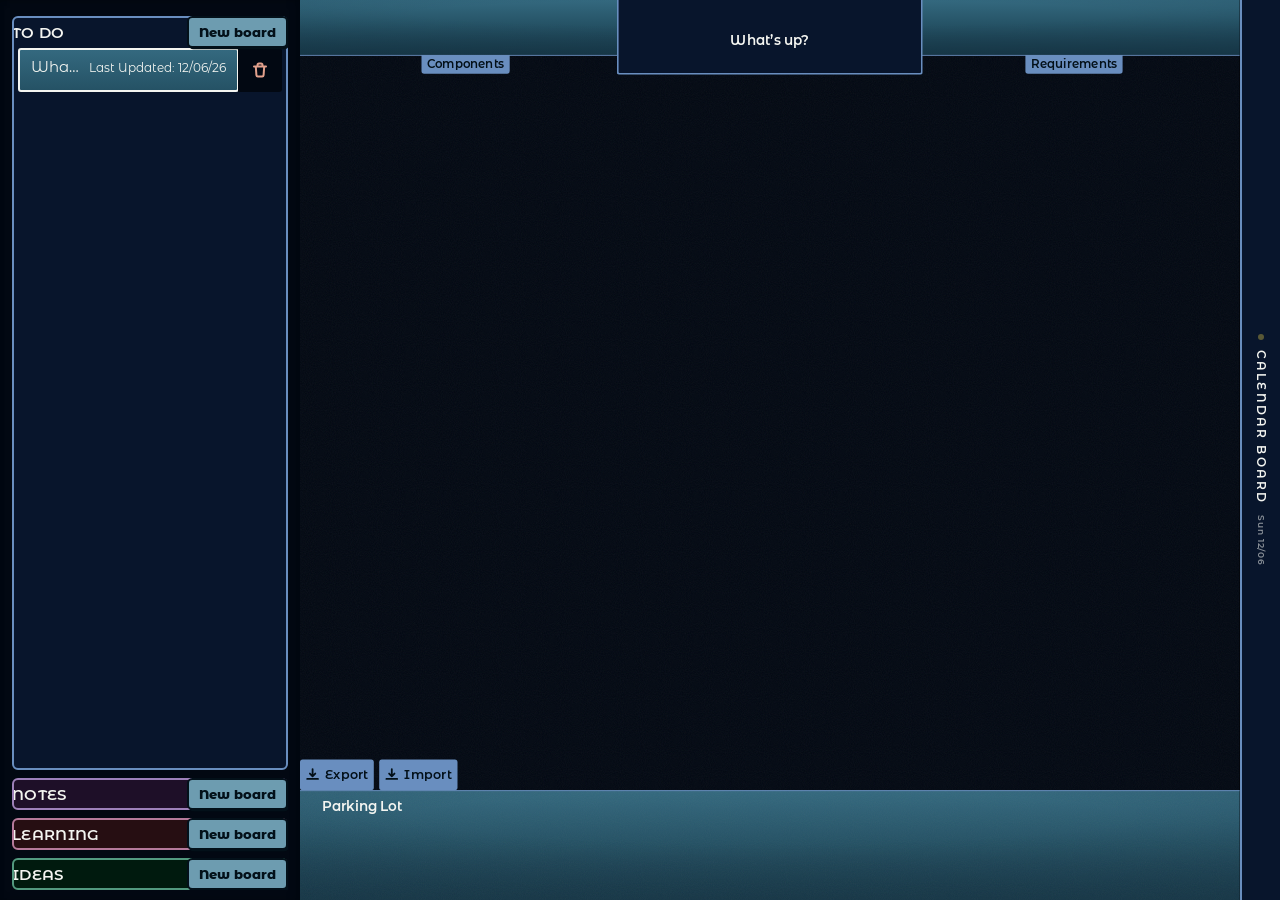
==== commit 92eabfec: "Fix #157: one picker, the Parking Lot — desktop's All-boards tab retires (B100) Owner ruling (issue " ====
--- a/index.html
+++ b/index.html
@@ -70,10 +70,12 @@
            role="textbox" aria-multiline="true" aria-label="Title"></div>
 
       <!-- The board's own actions, declared where a gesture used to hide them
-           (issue #126, B83; three tabs since issue #140, B92): a flat-tab row
+           (issue #126, B83; three tabs since issue #140, B92 — two on desktop
+           since issue #157, B100, where "All Boards" retires: the left rail
+           already lists every category with every board). A flat-tab row
            hovering just above the Parking Lot — the mirror, at the sheet's
-           other end, of the band's header tabs. "All Boards" toggles the list /
-           mobile lot-grid; "Export" opens the PDF · JSON choice; "Import"
+           other end, of the band's header tabs. "All Boards" toggles the list
+           / lot-grid; "Export" opens the PDF · JSON choice; "Import"
            opens the file picker for a JSON backup. Native buttons with their
            own clicks: the recognizer ignores #board-actions through the
            onPointerDown passthrough (the #lot-menu precedent), so it earns no
@@ -99,11 +101,12 @@
         <div id="lot-rule" aria-hidden="true"></div>
         <div id="lot-header" aria-hidden="true">Parking Lot</div>
         <div id="lot-items"></div>
-        <!-- Mobile only (issue #112 / B74): the "All Boards" menu takes over the
-             Parking Lot region as a 2x2 category grid, at the lot's current
-             height. A transient nav surface drawn OVER the lot — it never
-             replaces the board's own parking-lot data (#lot-items), which
-             returns intact when the menu is dismissed. -->
+        <!-- The All-Boards picker (issue #112 / B74; every picker surface since
+             issue #157 / B100): the "All Boards" tab takes over the Parking Lot
+             region as a 2x2 category grid, at the lot's current height. A
+             transient nav surface drawn OVER the lot — it never replaces the
+             board's own parking-lot data (#lot-items), which returns intact
+             when the menu is dismissed. -->
         <div id="lot-menu" class="on-dark" role="menu" aria-label="All boards" hidden></div>
       </div>
 
--- a/styles.css
+++ b/styles.css
@@ -1628,6 +1628,11 @@
 #cal-back  { margin-right: auto; }     /* anchored left (R1) */
 #cal-boards{ margin-left: auto; margin-right: auto; }  /* centred */
 #cal-export{ margin-left: 0; }         /* anchored right */
+/* B100 (issue #157): desktop's calendar row is Back + Export only (mockup 6's
+   drawn row was never an All-Boards surface on wide). With the centred button
+   gone, Export takes the row's right anchor itself. */
+html.desktop #cal-boards { display: none; }
+html.desktop #cal-export { margin-left: auto; }
 #cal-stack {
   flex: 1;
   display: flex;
@@ -1773,6 +1778,12 @@
   outline-offset: 2px;
   box-shadow: 0 0 0 4px var(--ink-dark);
 }
+/* B100 (issue #157): desktop has no All-Boards tab — the left rail (B24)
+   already lists every category with every board, so the tab is a second door
+   to the same room. Same mechanism B99 used to retire the Calendar tab on
+   wide. Mobile and tablet keep the tab: it is their only way into the
+   lot-grid picker. */
+html.desktop #action-boards { display: none; }
 html.wide #action-calendar { display: none; }   /* the rail replaces the tab (B99) */
 html.wide:not(.has-cal-rail) #cal-view { display: none; }
 html.wide #board.swapping { transition: opacity 260ms cubic-bezier(0.22, 0.61, 0.36, 1); }
